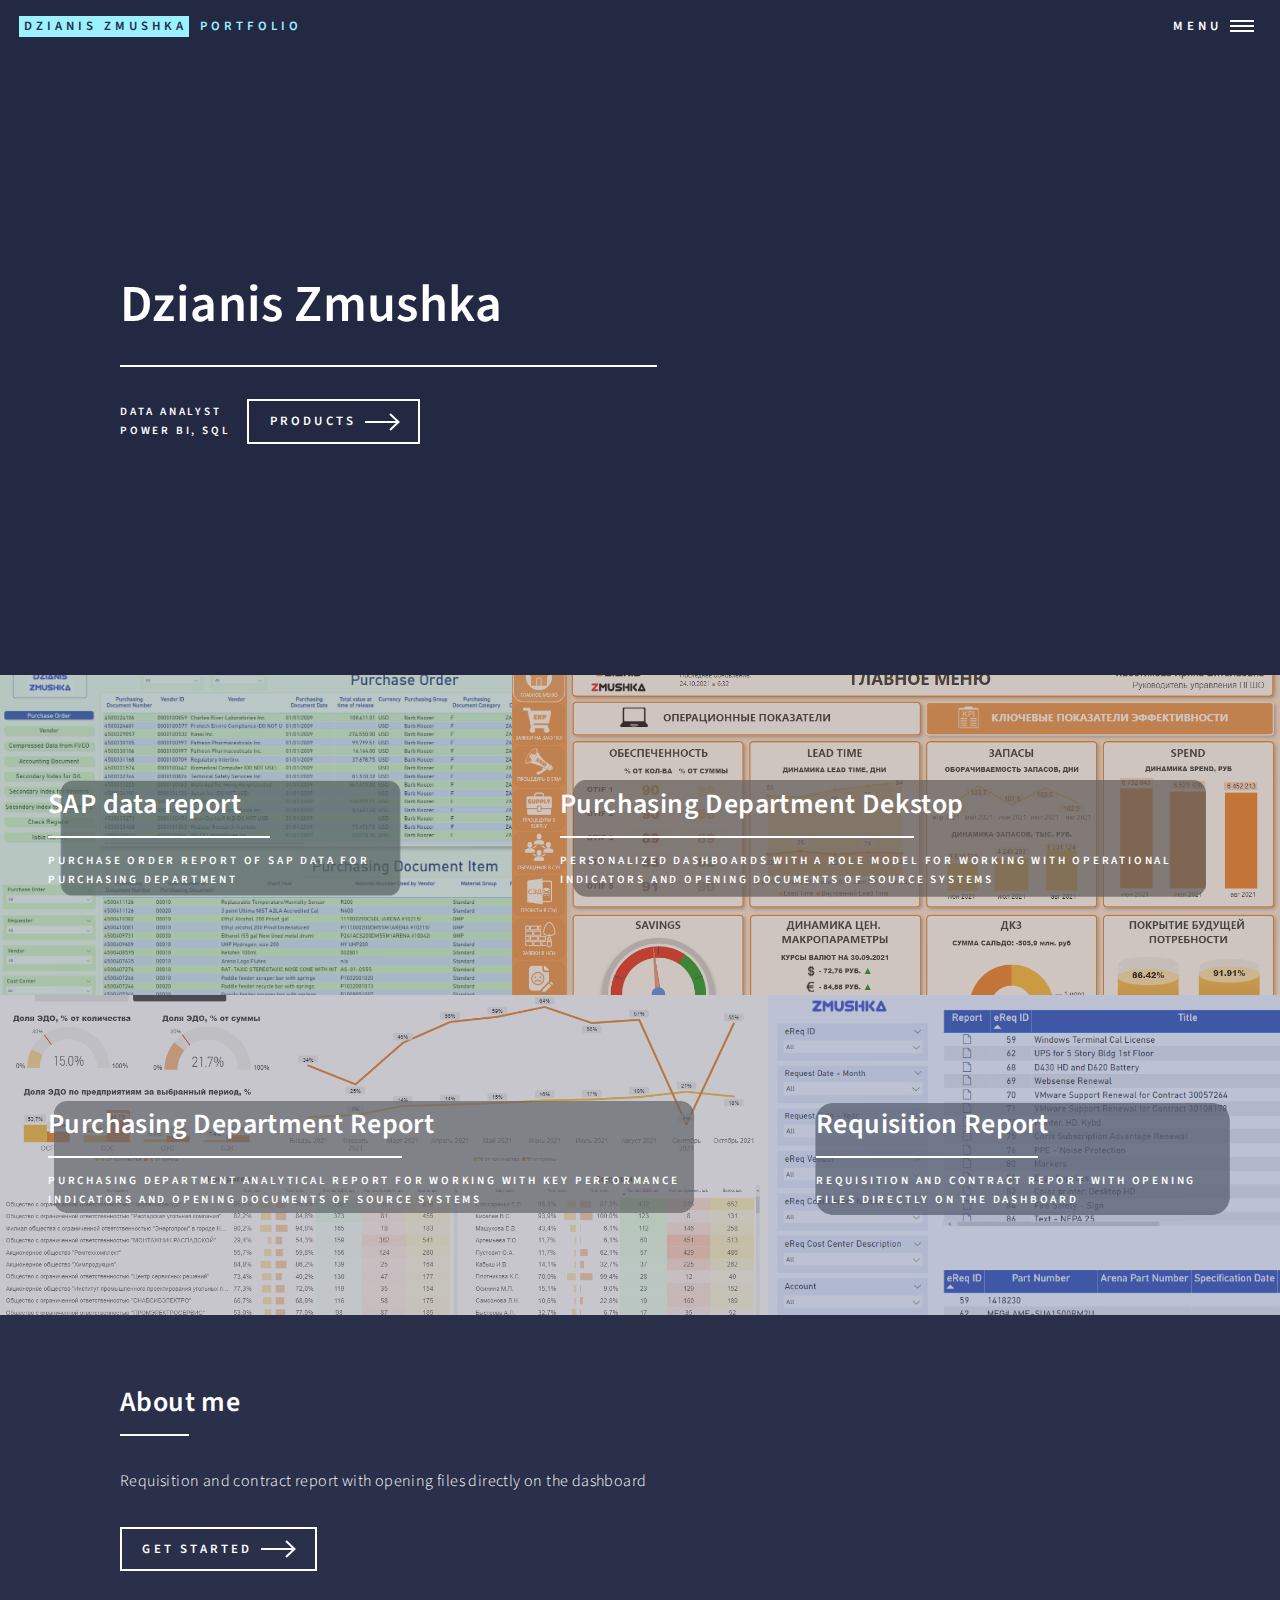
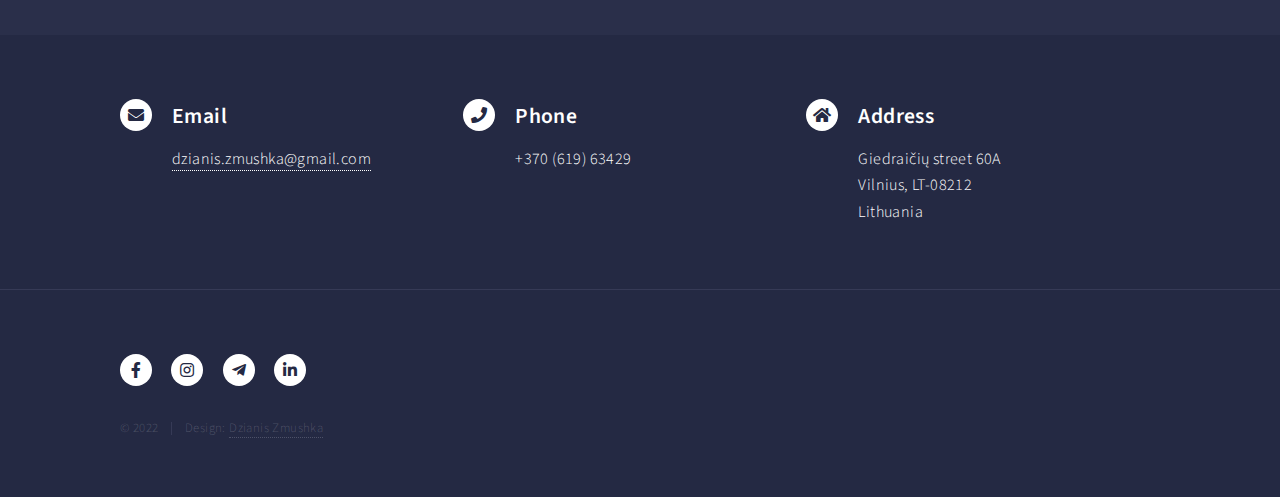
==== index.html @ 9f2a6429 "Merge 3e766c5ff0bd2ee2abf40c0ff7966a59165a8fc6 into 6ea6f738b7eed6a0e15b88836342aba1f84e7574" ====
<!DOCTYPE HTML>
<html>
	<head>
		<title>Dzianis Zmushka - Portfolio</title>
		<meta charset="utf-8" />
		<meta name="viewport" content="width=device-width, initial-scale=1, user-scalable=no" />
		<link rel="stylesheet" href="assets/css/main.css" />
		<noscript><link rel="stylesheet" href="assets/css/noscript.css" /></noscript>
		<link rel="icon" href="icon.png">
	</head>
	<body class="is-preload">

		<!-- Wrapper -->
			<div id="wrapper">

				<!-- Header -->
					<header id="header" class="alt">
						<a href="index.html" class="logo"><strong>Dzianis Zmushka</strong> <span>Portfolio</span></a>
						<nav>
							<a href="#menu">Menu</a>
						</nav>
					</header>

				<!-- Menu -->
					<nav id="menu">
						<ul class="links">
							<li><a href="index.html">Main page</a></li>
							<li><a href="education.html">Education</a></li>
							<li><a href="work_expierence.html">Work expierence</a></li>
							<li><a href="hobbies.html">Hobbies</a></li>
						</ul>
					</nav>

				<!-- Banner -->
					<section id="banner" class="major">
						<div class="inner">
							<header class="major">
								<h1>Dzianis Zmushka</h1>
							</header>
							<div class="content">
								<p>Data Analyst<br />
								Power BI, SQL</p>
								<ul class="actions">
									<li><a href="#one" class="button next scrolly">Products</a></li>
								</ul>
							</div>
						</div>
					</section>

				<!-- Main -->
					<div id="main">

						<!-- One -->
							<section id="one" class="tiles">
								<article>
									<span class="image">
										<img src="images/pic01.png" alt="" />
									</span>
									<header class="major">
										<h3><a href="sap_data_report.html" class="link">SAP data report</a></h3>
										<p>Purchase order report of SAP data for purchasing department</p>
									</header>
								</article>
								<article>
									<span class="image">
										<img src="images/pic02.png" alt="" />
									</span>
									<header class="major">
										<h3><a href="purchase_dep_dekstop.html" class="link">Purchasing Department Dekstop</a></h3>
										<p>Personalized dashboards with a role model for working with operational indicators and opening documents of source systems</p>
									</header>
								</article>
								<article>
									<span class="image">
										<img src="images/pic03.png" alt="" />
									</span>
									<header class="major">
										<h3><a href="purchase_dep_report.html" class="link">Purchasing Department Report</a></h3>
										<p>Purchasing department analytical report for working with key performance indicators and opening documents of source systems</p>
									</header>
								</article>
								<article>
									<span class="image">
										<img src="images/pic04.png" alt="" />
									</span>
									<header class="major">
										<h3><a href="requisition_report.html" class="link">Requisition Report</a></h3>
										<p>Requisition and contract report with opening files directly on the dashboard</p>
									</header>
								</article>
							</section>

						<!-- Two -->
							<section id="two">
								<div class="inner">
									<header class="major">
										<h2>About me</h2>
									</header>
									<p>Requisition and contract report with opening files directly on the dashboard</p>
									<ul class="actions">
										<li><a href="landing.html" class="button next">Get Started</a></li>
									</ul>
								</div>
							</section>

					</div>

				<!-- Contact -->
					<section id="contact">
						<div class="inner">

							<section>
								<div class="contact-method">
									<span class="icon solid alt fa-envelope"></span>
									<h3>Email</h3>
									<a href="mailto:dzianis.zmushka@gmail.com">dzianis.zmushka@gmail.com</a>
								</div>
							</section>
								
								<section>
									<div class="contact-method">
										<span class="icon solid alt fa-phone"></span>
										<h3>Phone</h3>
										<span>+370 (619) 63429</span>
									</div>
								</section>
								<section>
									<div class="contact-method">
										<span class="icon solid alt fa-home"></span>
										<h3>Address</h3>
										<span>Giedraičių street 60A<br />
										Vilnius, LT-08212<br />
										Lithuania</span>
									</div>
								</section>
						</div>
					</section>

				<!-- Footer -->
					<footer id="footer">
						<div class="inner">
							<ul class="icons">
								<li><a href="https://www.facebook.com/profile.php?id=100081033130166" target="_blank" class="icon brands alt fa-facebook-f"><span class="label">Facebook</span></a></li>
								<li><a href="https://www.instagram.com/dzianiszmushka/" target="_blank" class="icon brands alt fa-instagram"><span class="label">Instagram</span></a></li>
								<li><a href="https://t.me/dzianiszmushka" target="_blank" class="icon brands alt fa-telegram-plane"><span class="label">Telegram</span></a></li>
								<li><a href="https://www.linkedin.com/in/dzianis-zmushka-81173a18a/" target="_blank" class="icon brands alt fa-linkedin-in"><span class="label">LinkedIn</span></a></li>
							</ul>
							<ul class="copyright">
								<li>&copy; 2022</li><li>Design: <a href="https://www.linkedin.com/in/dzianis-zmushka-81173a18a/" target="_blank">Dzianis Zmushka</a></li>
							</ul>
						</div>
					</footer>

			</div>

		<!-- Scripts -->
			<script src="assets/js/jquery.min.js"></script>
			<script src="assets/js/jquery.scrolly.min.js"></script>
			<script src="assets/js/jquery.scrollex.min.js"></script>
			<script src="assets/js/browser.min.js"></script>
			<script src="assets/js/breakpoints.min.js"></script>
			<script src="assets/js/util.js"></script>
			<script src="assets/js/main.js"></script>

	</body>
</html>
---- assets/css/main.css ----
@import url(fontawesome-all.min.css);
@import url("https://fonts.googleapis.com/css?family=Source+Sans+Pro:300,300italic,600,600italic");


html, body, div, span, applet, object,
iframe, h1, h2, h3, h4, h5, h6, p, blockquote,
pre, a, abbr, acronym, address, big, cite,
code, del, dfn, em, img, ins, kbd, q, s, samp,
small, strike, strong, sub, sup, tt, var, b,
u, i, center, dl, dt, dd, ol, ul, li, fieldset,
form, label, legend, table, caption, tbody,
tfoot, thead, tr, th, td, article, aside,
canvas, details, embed, figure, figcaption,
footer, header, hgroup, menu, nav, output, ruby,
section, summary, time, mark, audio, video {
	margin: 0;
	padding: 0;
	border: 0;
	font-size: 100%;
	font: inherit;
	vertical-align: baseline;}

article, aside, details, figcaption, figure,
footer, header, hgroup, menu, nav, section {
	display: block;}

body {
	line-height: 1;
}

ol, ul {
	list-style: none;
}

blockquote, q {
	quotes: none;
}

	blockquote:before, blockquote:after, q:before, q:after {
		content: '';
		content: none;
	}

table {
	border-collapse: collapse;
	border-spacing: 0;
}

body {
	-webkit-text-size-adjust: none;
}

mark {
	background-color: transparent;
	color: inherit;
}

input::-moz-focus-inner {
	border: 0;
	padding: 0;
}

input, select, textarea {
	-moz-appearance: none;
	-webkit-appearance: none;
	-ms-appearance: none;
	appearance: none;
}

/* Basic */

	@-ms-viewport {
		width: device-width;
	}

	body {
		-ms-overflow-style: scrollbar;
	}

	@media screen and (max-width: 480px) {

		html, body {
			min-width: 320px;
		}

	}

	html {
		box-sizing: border-box;
	}

	*, *:before, *:after {
		box-sizing: inherit;
	}

	body {
		background: #242943;
	}

		body.is-preload *, body.is-preload *:before, body.is-preload *:after {
			-moz-animation: none !important;
			-webkit-animation: none !important;
			-ms-animation: none !important;
			animation: none !important;
			-moz-transition: none !important;
			-webkit-transition: none !important;
			-ms-transition: none !important;
			transition: none !important;
		}

/* Type */

	body, input, select, textarea {
		color: #ffffff;
		font-family: "Source Sans Pro", Helvetica, sans-serif;
		font-size: 17pt;
		font-weight: 300;
		letter-spacing: 0.025em;
		line-height: 1.65;
	}

		@media screen and (max-width: 1680px) {

			body, input, select, textarea {
				font-size: 14pt;
			}

		}

		@media screen and (max-width: 1280px) {

			body, input, select, textarea {
				font-size: 12pt;
			}

		}

		@media screen and (max-width: 360px) {

			body, input, select, textarea {
				font-size: 11pt;
			}

		}

	a {
		-moz-transition: color 0.2s ease-in-out, border-bottom-color 0.2s ease-in-out;
		-webkit-transition: color 0.2s ease-in-out, border-bottom-color 0.2s ease-in-out;
		-ms-transition: color 0.2s ease-in-out, border-bottom-color 0.2s ease-in-out;
		transition: color 0.2s ease-in-out, border-bottom-color 0.2s ease-in-out;
		border-bottom: dotted 1px;
		color: inherit;
		text-decoration: none;
	}

		a:hover {
			border-bottom-color: transparent;
			color: #9bf1ff !important;
		}

		a:active {
			color: #53e3fb !important;
		}

	strong, b {
		color: #ffffff;
		font-weight: 600;
	}

	em, i {
		font-style: italic;
	}

	p {
		margin: 0 0 2em 0;
	}

	h1, h2, h3, h4, h5, h6 {
		color: #ffffff;
		font-weight: 600;
		line-height: 1.65;
		margin: 0 0 1em 0;
	}

		h1 a, h2 a, h3 a, h4 a, h5 a, h6 a {
			color: inherit;
			border-bottom: 0;
		}

	h1 {
		font-size: 2.5em;
	}

	h2 {
		font-size: 1.75em;
	}

	h3 {
		font-size: 1.35em;
	}

	h4 {
		font-size: 1.1em;
	}

	h5 {
		font-size: 0.9em;
	}

	h6 {
		font-size: 0.7em;
	}

	@media screen and (max-width: 736px) {

		h1 {
			font-size: 2em;
		}

		h2 {
			font-size: 1.5em;
		}

		h3 {
			font-size: 1.25em;
		}

	}

	sub {
		font-size: 0.8em;
		position: relative;
		top: 0.5em;
	}

	sup {
		font-size: 0.8em;
		position: relative;
		top: -0.5em;
	}

	blockquote {
		border-left: solid 4px rgba(212, 212, 255, 0.1);
		font-style: italic;
		margin: 0 0 2em 0;
		padding: 0.5em 0 0.5em 2em;
	}

	code {
		background: rgba(212, 212, 255, 0.035);
		font-family: "Courier New", monospace;
		font-size: 0.9em;
		margin: 0 0.25em;
		padding: 0.25em 0.65em;
	}

	pre {
		-webkit-overflow-scrolling: touch;
		font-family: "Courier New", monospace;
		font-size: 0.9em;
		margin: 0 0 2em 0;
	}

		pre code {
			display: block;
			line-height: 1.75;
			padding: 1em 1.5em;
			overflow-x: auto;
		}

	hr {
		border: 0;
		border-bottom: solid 1px rgba(212, 212, 255, 0.1);
		margin: 2em 0;
	}

		hr.major {
			margin: 3em 0;
		}

	.align-left {
		text-align: left;
	}

	.align-center {
		text-align: center;
	}

	.align-right {
		text-align: right;
	}

/* Row */

	.row {
		display: flex;
		flex-wrap: wrap;
		box-sizing: border-box;
		align-items: stretch;
	}

		.row > * {
			box-sizing: border-box;
		}

		.row.gtr-uniform > * > :last-child {
			margin-bottom: 0;
		}

		.row.aln-left {
			justify-content: flex-start;
		}

		.row.aln-center {
			justify-content: center;
		}

		.row.aln-right {
			justify-content: flex-end;
		}

		.row.aln-top {
			align-items: flex-start;
		}

		.row.aln-middle {
			align-items: center;
		}

		.row.aln-bottom {
			align-items: flex-end;
		}

		.row > .imp {
			order: -1;
		}

		.row > .col-1 {
			width: 8.33333%;
		}

		.row > .off-1 {
			margin-left: 8.33333%;
		}

		.row > .col-2 {
			width: 16.66667%;
		}

		.row > .off-2 {
			margin-left: 16.66667%;
		}

		.row > .col-3 {
			width: 25%;
		}

		.row > .off-3 {
			margin-left: 25%;
		}

		.row > .col-4 {
			width: 33.33333%;
		}

		.row > .off-4 {
			margin-left: 33.33333%;
		}

		.row > .col-5 {
			width: 41.66667%;
		}

		.row > .off-5 {
			margin-left: 41.66667%;
		}

		.row > .col-6 {
			width: 50%;
		}

		.row > .off-6 {
			margin-left: 50%;
		}

		.row > .col-7 {
			width: 58.33333%;
		}

		.row > .off-7 {
			margin-left: 58.33333%;
		}

		.row > .col-8 {
			width: 66.66667%;
		}

		.row > .off-8 {
			margin-left: 66.66667%;
		}

		.row > .col-9 {
			width: 75%;
		}

		.row > .off-9 {
			margin-left: 75%;
		}

		.row > .col-10 {
			width: 83.33333%;
		}

		.row > .off-10 {
			margin-left: 83.33333%;
		}

		.row > .col-11 {
			width: 91.66667%;
		}

		.row > .off-11 {
			margin-left: 91.66667%;
		}

		.row > .col-12 {
			width: 100%;
		}

		.row > .off-12 {
			margin-left: 100%;
		}

		.row.gtr-0 {
			margin-top: 0;
			margin-left: 0em;
		}

			.row.gtr-0 > * {
				padding: 0 0 0 0em;
			}

			.row.gtr-0.gtr-uniform {
				margin-top: 0em;
			}

				.row.gtr-0.gtr-uniform > * {
					padding-top: 0em;
				}

		.row.gtr-25 {
			margin-top: 0;
			margin-left: -0.5em;
		}

			.row.gtr-25 > * {
				padding: 0 0 0 0.5em;
			}

			.row.gtr-25.gtr-uniform {
				margin-top: -0.5em;
			}

				.row.gtr-25.gtr-uniform > * {
					padding-top: 0.5em;
				}

		.row.gtr-50 {
			margin-top: 0;
			margin-left: -1em;
		}

			.row.gtr-50 > * {
				padding: 0 0 0 1em;
			}

			.row.gtr-50.gtr-uniform {
				margin-top: -1em;
			}

				.row.gtr-50.gtr-uniform > * {
					padding-top: 1em;
				}

		.row {
			margin-top: 0;
			margin-left: -2em;
		}

			.row > * {
				padding: 0 0 0 2em;
			}

			.row.gtr-uniform {
				margin-top: -2em;
			}

				.row.gtr-uniform > * {
					padding-top: 2em;
				}

		.row.gtr-150 {
			margin-top: 0;
			margin-left: -3em;
		}

			.row.gtr-150 > * {
				padding: 0 0 0 3em;
			}

			.row.gtr-150.gtr-uniform {
				margin-top: -3em;
			}

				.row.gtr-150.gtr-uniform > * {
					padding-top: 3em;
				}

		.row.gtr-200 {
			margin-top: 0;
			margin-left: -4em;
		}

			.row.gtr-200 > * {
				padding: 0 0 0 4em;
			}

			.row.gtr-200.gtr-uniform {
				margin-top: -4em;
			}

				.row.gtr-200.gtr-uniform > * {
					padding-top: 4em;
				}

		@media screen and (max-width: 1680px) {

			.row {
				display: flex;
				flex-wrap: wrap;
				box-sizing: border-box;
				align-items: stretch;
			}

				.row > * {
					box-sizing: border-box;
				}

				.row.gtr-uniform > * > :last-child {
					margin-bottom: 0;
				}

				.row.aln-left {
					justify-content: flex-start;
				}

				.row.aln-center {
					justify-content: center;
				}

				.row.aln-right {
					justify-content: flex-end;
				}

				.row.aln-top {
					align-items: flex-start;
				}

				.row.aln-middle {
					align-items: center;
				}

				.row.aln-bottom {
					align-items: flex-end;
				}

				.row > .imp-xlarge {
					order: -1;
				}

				.row > .col-1-xlarge {
					width: 8.33333%;
				}

				.row > .off-1-xlarge {
					margin-left: 8.33333%;
				}

				.row > .col-2-xlarge {
					width: 16.66667%;
				}

				.row > .off-2-xlarge {
					margin-left: 16.66667%;
				}

				.row > .col-3-xlarge {
					width: 25%;
				}

				.row > .off-3-xlarge {
					margin-left: 25%;
				}

				.row > .col-4-xlarge {
					width: 33.33333%;
				}

				.row > .off-4-xlarge {
					margin-left: 33.33333%;
				}

				.row > .col-5-xlarge {
					width: 41.66667%;
				}

				.row > .off-5-xlarge {
					margin-left: 41.66667%;
				}

				.row > .col-6-xlarge {
					width: 50%;
				}

				.row > .off-6-xlarge {
					margin-left: 50%;
				}

				.row > .col-7-xlarge {
					width: 58.33333%;
				}

				.row > .off-7-xlarge {
					margin-left: 58.33333%;
				}

				.row > .col-8-xlarge {
					width: 66.66667%;
				}

				.row > .off-8-xlarge {
					margin-left: 66.66667%;
				}

				.row > .col-9-xlarge {
					width: 75%;
				}

				.row > .off-9-xlarge {
					margin-left: 75%;
				}

				.row > .col-10-xlarge {
					width: 83.33333%;
				}

				.row > .off-10-xlarge {
					margin-left: 83.33333%;
				}

				.row > .col-11-xlarge {
					width: 91.66667%;
				}

				.row > .off-11-xlarge {
					margin-left: 91.66667%;
				}

				.row > .col-12-xlarge {
					width: 100%;
				}

				.row > .off-12-xlarge {
					margin-left: 100%;
				}

				.row.gtr-0 {
					margin-top: 0;
					margin-left: 0em;
				}

					.row.gtr-0 > * {
						padding: 0 0 0 0em;
					}

					.row.gtr-0.gtr-uniform {
						margin-top: 0em;
					}

						.row.gtr-0.gtr-uniform > * {
							padding-top: 0em;
						}

				.row.gtr-25 {
					margin-top: 0;
					margin-left: -0.5em;
				}

					.row.gtr-25 > * {
						padding: 0 0 0 0.5em;
					}

					.row.gtr-25.gtr-uniform {
						margin-top: -0.5em;
					}

						.row.gtr-25.gtr-uniform > * {
							padding-top: 0.5em;
						}

				.row.gtr-50 {
					margin-top: 0;
					margin-left: -1em;
				}

					.row.gtr-50 > * {
						padding: 0 0 0 1em;
					}

					.row.gtr-50.gtr-uniform {
						margin-top: -1em;
					}

						.row.gtr-50.gtr-uniform > * {
							padding-top: 1em;
						}

				.row {
					margin-top: 0;
					margin-left: -2em;
				}

					.row > * {
						padding: 0 0 0 2em;
					}

					.row.gtr-uniform {
						margin-top: -2em;
					}

						.row.gtr-uniform > * {
							padding-top: 2em;
						}

				.row.gtr-150 {
					margin-top: 0;
					margin-left: -3em;
				}

					.row.gtr-150 > * {
						padding: 0 0 0 3em;
					}

					.row.gtr-150.gtr-uniform {
						margin-top: -3em;
					}

						.row.gtr-150.gtr-uniform > * {
							padding-top: 3em;
						}

				.row.gtr-200 {
					margin-top: 0;
					margin-left: -4em;
				}

					.row.gtr-200 > * {
						padding: 0 0 0 4em;
					}

					.row.gtr-200.gtr-uniform {
						margin-top: -4em;
					}

						.row.gtr-200.gtr-uniform > * {
							padding-top: 4em;
						}

		}

		@media screen and (max-width: 1280px) {

			.row {
				display: flex;
				flex-wrap: wrap;
				box-sizing: border-box;
				align-items: stretch;
			}

				.row > * {
					box-sizing: border-box;
				}

				.row.gtr-uniform > * > :last-child {
					margin-bottom: 0;
				}

				.row.aln-left {
					justify-content: flex-start;
				}

				.row.aln-center {
					justify-content: center;
				}

				.row.aln-right {
					justify-content: flex-end;
				}

				.row.aln-top {
					align-items: flex-start;
				}

				.row.aln-middle {
					align-items: center;
				}

				.row.aln-bottom {
					align-items: flex-end;
				}

				.row > .imp-large {
					order: -1;
				}

				.row > .col-1-large {
					width: 8.33333%;
				}

				.row > .off-1-large {
					margin-left: 8.33333%;
				}

				.row > .col-2-large {
					width: 16.66667%;
				}

				.row > .off-2-large {
					margin-left: 16.66667%;
				}

				.row > .col-3-large {
					width: 25%;
				}

				.row > .off-3-large {
					margin-left: 25%;
				}

				.row > .col-4-large {
					width: 33.33333%;
				}

				.row > .off-4-large {
					margin-left: 33.33333%;
				}

				.row > .col-5-large {
					width: 41.66667%;
				}

				.row > .off-5-large {
					margin-left: 41.66667%;
				}

				.row > .col-6-large {
					width: 50%;
				}

				.row > .off-6-large {
					margin-left: 50%;
				}

				.row > .col-7-large {
					width: 58.33333%;
				}

				.row > .off-7-large {
					margin-left: 58.33333%;
				}

				.row > .col-8-large {
					width: 66.66667%;
				}

				.row > .off-8-large {
					margin-left: 66.66667%;
				}

				.row > .col-9-large {
					width: 75%;
				}

				.row > .off-9-large {
					margin-left: 75%;
				}

				.row > .col-10-large {
					width: 83.33333%;
				}

				.row > .off-10-large {
					margin-left: 83.33333%;
				}

				.row > .col-11-large {
					width: 91.66667%;
				}

				.row > .off-11-large {
					margin-left: 91.66667%;
				}

				.row > .col-12-large {
					width: 100%;
				}

				.row > .off-12-large {
					margin-left: 100%;
				}

				.row.gtr-0 {
					margin-top: 0;
					margin-left: 0em;
				}

					.row.gtr-0 > * {
						padding: 0 0 0 0em;
					}

					.row.gtr-0.gtr-uniform {
						margin-top: 0em;
					}

						.row.gtr-0.gtr-uniform > * {
							padding-top: 0em;
						}

				.row.gtr-25 {
					margin-top: 0;
					margin-left: -0.375em;
				}

					.row.gtr-25 > * {
						padding: 0 0 0 0.375em;
					}

					.row.gtr-25.gtr-uniform {
						margin-top: -0.375em;
					}

						.row.gtr-25.gtr-uniform > * {
							padding-top: 0.375em;
						}

				.row.gtr-50 {
					margin-top: 0;
					margin-left: -0.75em;
				}

					.row.gtr-50 > * {
						padding: 0 0 0 0.75em;
					}

					.row.gtr-50.gtr-uniform {
						margin-top: -0.75em;
					}

						.row.gtr-50.gtr-uniform > * {
							padding-top: 0.75em;
						}

				.row {
					margin-top: 0;
					margin-left: -1.5em;
				}

					.row > * {
						padding: 0 0 0 1.5em;
					}

					.row.gtr-uniform {
						margin-top: -1.5em;
					}

						.row.gtr-uniform > * {
							padding-top: 1.5em;
						}

				.row.gtr-150 {
					margin-top: 0;
					margin-left: -2.25em;
				}

					.row.gtr-150 > * {
						padding: 0 0 0 2.25em;
					}

					.row.gtr-150.gtr-uniform {
						margin-top: -2.25em;
					}

						.row.gtr-150.gtr-uniform > * {
							padding-top: 2.25em;
						}

				.row.gtr-200 {
					margin-top: 0;
					margin-left: -3em;
				}

					.row.gtr-200 > * {
						padding: 0 0 0 3em;
					}

					.row.gtr-200.gtr-uniform {
						margin-top: -3em;
					}

						.row.gtr-200.gtr-uniform > * {
							padding-top: 3em;
						}

		}

		@media screen and (max-width: 980px) {

			.row {
				display: flex;
				flex-wrap: wrap;
				box-sizing: border-box;
				align-items: stretch;
			}

				.row > * {
					box-sizing: border-box;
				}

				.row.gtr-uniform > * > :last-child {
					margin-bottom: 0;
				}

				.row.aln-left {
					justify-content: flex-start;
				}

				.row.aln-center {
					justify-content: center;
				}

				.row.aln-right {
					justify-content: flex-end;
				}

				.row.aln-top {
					align-items: flex-start;
				}

				.row.aln-middle {
					align-items: center;
				}

				.row.aln-bottom {
					align-items: flex-end;
				}

				.row > .imp-medium {
					order: -1;
				}

				.row > .col-1-medium {
					width: 8.33333%;
				}

				.row > .off-1-medium {
					margin-left: 8.33333%;
				}

				.row > .col-2-medium {
					width: 16.66667%;
				}

				.row > .off-2-medium {
					margin-left: 16.66667%;
				}

				.row > .col-3-medium {
					width: 25%;
				}

				.row > .off-3-medium {
					margin-left: 25%;
				}

				.row > .col-4-medium {
					width: 33.33333%;
				}

				.row > .off-4-medium {
					margin-left: 33.33333%;
				}

				.row > .col-5-medium {
					width: 41.66667%;
				}

				.row > .off-5-medium {
					margin-left: 41.66667%;
				}

				.row > .col-6-medium {
					width: 50%;
				}

				.row > .off-6-medium {
					margin-left: 50%;
				}

				.row > .col-7-medium {
					width: 58.33333%;
				}

				.row > .off-7-medium {
					margin-left: 58.33333%;
				}

				.row > .col-8-medium {
					width: 66.66667%;
				}

				.row > .off-8-medium {
					margin-left: 66.66667%;
				}

				.row > .col-9-medium {
					width: 75%;
				}

				.row > .off-9-medium {
					margin-left: 75%;
				}

				.row > .col-10-medium {
					width: 83.33333%;
				}

				.row > .off-10-medium {
					margin-left: 83.33333%;
				}

				.row > .col-11-medium {
					width: 91.66667%;
				}

				.row > .off-11-medium {
					margin-left: 91.66667%;
				}

				.row > .col-12-medium {
					width: 100%;
				}

				.row > .off-12-medium {
					margin-left: 100%;
				}

				.row.gtr-0 {
					margin-top: 0;
					margin-left: 0em;
				}

					.row.gtr-0 > * {
						padding: 0 0 0 0em;
					}

					.row.gtr-0.gtr-uniform {
						margin-top: 0em;
					}

						.row.gtr-0.gtr-uniform > * {
							padding-top: 0em;
						}

				.row.gtr-25 {
					margin-top: 0;
					margin-left: -0.375em;
				}

					.row.gtr-25 > * {
						padding: 0 0 0 0.375em;
					}

					.row.gtr-25.gtr-uniform {
						margin-top: -0.375em;
					}

						.row.gtr-25.gtr-uniform > * {
							padding-top: 0.375em;
						}

				.row.gtr-50 {
					margin-top: 0;
					margin-left: -0.75em;
				}

					.row.gtr-50 > * {
						padding: 0 0 0 0.75em;
					}

					.row.gtr-50.gtr-uniform {
						margin-top: -0.75em;
					}

						.row.gtr-50.gtr-uniform > * {
							padding-top: 0.75em;
						}

				.row {
					margin-top: 0;
					margin-left: -1.5em;
				}

					.row > * {
						padding: 0 0 0 1.5em;
					}

					.row.gtr-uniform {
						margin-top: -1.5em;
					}

						.row.gtr-uniform > * {
							padding-top: 1.5em;
						}

				.row.gtr-150 {
					margin-top: 0;
					margin-left: -2.25em;
				}

					.row.gtr-150 > * {
						padding: 0 0 0 2.25em;
					}

					.row.gtr-150.gtr-uniform {
						margin-top: -2.25em;
					}

						.row.gtr-150.gtr-uniform > * {
							padding-top: 2.25em;
						}

				.row.gtr-200 {
					margin-top: 0;
					margin-left: -3em;
				}

					.row.gtr-200 > * {
						padding: 0 0 0 3em;
					}

					.row.gtr-200.gtr-uniform {
						margin-top: -3em;
					}

						.row.gtr-200.gtr-uniform > * {
							padding-top: 3em;
						}

		}

		@media screen and (max-width: 736px) {

			.row {
				display: flex;
				flex-wrap: wrap;
				box-sizing: border-box;
				align-items: stretch;
			}

				.row > * {
					box-sizing: border-box;
				}

				.row.gtr-uniform > * > :last-child {
					margin-bottom: 0;
				}

				.row.aln-left {
					justify-content: flex-start;
				}

				.row.aln-center {
					justify-content: center;
				}

				.row.aln-right {
					justify-content: flex-end;
				}

				.row.aln-top {
					align-items: flex-start;
				}

				.row.aln-middle {
					align-items: center;
				}

				.row.aln-bottom {
					align-items: flex-end;
				}

				.row > .imp-small {
					order: -1;
				}

				.row > .col-1-small {
					width: 8.33333%;
				}

				.row > .off-1-small {
					margin-left: 8.33333%;
				}

				.row > .col-2-small {
					width: 16.66667%;
				}

				.row > .off-2-small {
					margin-left: 16.66667%;
				}

				.row > .col-3-small {
					width: 25%;
				}

				.row > .off-3-small {
					margin-left: 25%;
				}

				.row > .col-4-small {
					width: 33.33333%;
				}

				.row > .off-4-small {
					margin-left: 33.33333%;
				}

				.row > .col-5-small {
					width: 41.66667%;
				}

				.row > .off-5-small {
					margin-left: 41.66667%;
				}

				.row > .col-6-small {
					width: 50%;
				}

				.row > .off-6-small {
					margin-left: 50%;
				}

				.row > .col-7-small {
					width: 58.33333%;
				}

				.row > .off-7-small {
					margin-left: 58.33333%;
				}

				.row > .col-8-small {
					width: 66.66667%;
				}

				.row > .off-8-small {
					margin-left: 66.66667%;
				}

				.row > .col-9-small {
					width: 75%;
				}

				.row > .off-9-small {
					margin-left: 75%;
				}

				.row > .col-10-small {
					width: 83.33333%;
				}

				.row > .off-10-small {
					margin-left: 83.33333%;
				}

				.row > .col-11-small {
					width: 91.66667%;
				}

				.row > .off-11-small {
					margin-left: 91.66667%;
				}

				.row > .col-12-small {
					width: 100%;
				}

				.row > .off-12-small {
					margin-left: 100%;
				}

				.row.gtr-0 {
					margin-top: 0;
					margin-left: 0em;
				}

					.row.gtr-0 > * {
						padding: 0 0 0 0em;
					}

					.row.gtr-0.gtr-uniform {
						margin-top: 0em;
					}

						.row.gtr-0.gtr-uniform > * {
							padding-top: 0em;
						}

				.row.gtr-25 {
					margin-top: 0;
					margin-left: -0.3125em;
				}

					.row.gtr-25 > * {
						padding: 0 0 0 0.3125em;
					}

					.row.gtr-25.gtr-uniform {
						margin-top: -0.3125em;
					}

						.row.gtr-25.gtr-uniform > * {
							padding-top: 0.3125em;
						}

				.row.gtr-50 {
					margin-top: 0;
					margin-left: -0.625em;
				}

					.row.gtr-50 > * {
						padding: 0 0 0 0.625em;
					}

					.row.gtr-50.gtr-uniform {
						margin-top: -0.625em;
					}

						.row.gtr-50.gtr-uniform > * {
							padding-top: 0.625em;
						}

				.row {
					margin-top: 0;
					margin-left: -1.25em;
				}

					.row > * {
						padding: 0 0 0 1.25em;
					}

					.row.gtr-uniform {
						margin-top: -1.25em;
					}

						.row.gtr-uniform > * {
							padding-top: 1.25em;
						}

				.row.gtr-150 {
					margin-top: 0;
					margin-left: -1.875em;
				}

					.row.gtr-150 > * {
						padding: 0 0 0 1.875em;
					}

					.row.gtr-150.gtr-uniform {
						margin-top: -1.875em;
					}

						.row.gtr-150.gtr-uniform > * {
							padding-top: 1.875em;
						}

				.row.gtr-200 {
					margin-top: 0;
					margin-left: -2.5em;
				}

					.row.gtr-200 > * {
						padding: 0 0 0 2.5em;
					}

					.row.gtr-200.gtr-uniform {
						margin-top: -2.5em;
					}

						.row.gtr-200.gtr-uniform > * {
							padding-top: 2.5em;
						}

		}

		@media screen and (max-width: 480px) {

			.row {
				display: flex;
				flex-wrap: wrap;
				box-sizing: border-box;
				align-items: stretch;
			}

				.row > * {
					box-sizing: border-box;
				}

				.row.gtr-uniform > * > :last-child {
					margin-bottom: 0;
				}

				.row.aln-left {
					justify-content: flex-start;
				}

				.row.aln-center {
					justify-content: center;
				}

				.row.aln-right {
					justify-content: flex-end;
				}

				.row.aln-top {
					align-items: flex-start;
				}

				.row.aln-middle {
					align-items: center;
				}

				.row.aln-bottom {
					align-items: flex-end;
				}

				.row > .imp-xsmall {
					order: -1;
				}

				.row > .col-1-xsmall {
					width: 8.33333%;
				}

				.row > .off-1-xsmall {
					margin-left: 8.33333%;
				}

				.row > .col-2-xsmall {
					width: 16.66667%;
				}

				.row > .off-2-xsmall {
					margin-left: 16.66667%;
				}

				.row > .col-3-xsmall {
					width: 25%;
				}

				.row > .off-3-xsmall {
					margin-left: 25%;
				}

				.row > .col-4-xsmall {
					width: 33.33333%;
				}

				.row > .off-4-xsmall {
					margin-left: 33.33333%;
				}

				.row > .col-5-xsmall {
					width: 41.66667%;
				}

				.row > .off-5-xsmall {
					margin-left: 41.66667%;
				}

				.row > .col-6-xsmall {
					width: 50%;
				}

				.row > .off-6-xsmall {
					margin-left: 50%;
				}

				.row > .col-7-xsmall {
					width: 58.33333%;
				}

				.row > .off-7-xsmall {
					margin-left: 58.33333%;
				}

				.row > .col-8-xsmall {
					width: 66.66667%;
				}

				.row > .off-8-xsmall {
					margin-left: 66.66667%;
				}

				.row > .col-9-xsmall {
					width: 75%;
				}

				.row > .off-9-xsmall {
					margin-left: 75%;
				}

				.row > .col-10-xsmall {
					width: 83.33333%;
				}

				.row > .off-10-xsmall {
					margin-left: 83.33333%;
				}

				.row > .col-11-xsmall {
					width: 91.66667%;
				}

				.row > .off-11-xsmall {
					margin-left: 91.66667%;
				}

				.row > .col-12-xsmall {
					width: 100%;
				}

				.row > .off-12-xsmall {
					margin-left: 100%;
				}

				.row.gtr-0 {
					margin-top: 0;
					margin-left: 0em;
				}

					.row.gtr-0 > * {
						padding: 0 0 0 0em;
					}

					.row.gtr-0.gtr-uniform {
						margin-top: 0em;
					}

						.row.gtr-0.gtr-uniform > * {
							padding-top: 0em;
						}

				.row.gtr-25 {
					margin-top: 0;
					margin-left: -0.3125em;
				}

					.row.gtr-25 > * {
						padding: 0 0 0 0.3125em;
					}

					.row.gtr-25.gtr-uniform {
						margin-top: -0.3125em;
					}

						.row.gtr-25.gtr-uniform > * {
							padding-top: 0.3125em;
						}

				.row.gtr-50 {
					margin-top: 0;
					margin-left: -0.625em;
				}

					.row.gtr-50 > * {
						padding: 0 0 0 0.625em;
					}

					.row.gtr-50.gtr-uniform {
						margin-top: -0.625em;
					}

						.row.gtr-50.gtr-uniform > * {
							padding-top: 0.625em;
						}

				.row {
					margin-top: 0;
					margin-left: -1.25em;
				}

					.row > * {
						padding: 0 0 0 1.25em;
					}

					.row.gtr-uniform {
						margin-top: -1.25em;
					}

						.row.gtr-uniform > * {
							padding-top: 1.25em;
						}

				.row.gtr-150 {
					margin-top: 0;
					margin-left: -1.875em;
				}

					.row.gtr-150 > * {
						padding: 0 0 0 1.875em;
					}

					.row.gtr-150.gtr-uniform {
						margin-top: -1.875em;
					}

						.row.gtr-150.gtr-uniform > * {
							padding-top: 1.875em;
						}

				.row.gtr-200 {
					margin-top: 0;
					margin-left: -2.5em;
				}

					.row.gtr-200 > * {
						padding: 0 0 0 2.5em;
					}

					.row.gtr-200.gtr-uniform {
						margin-top: -2.5em;
					}

						.row.gtr-200.gtr-uniform > * {
							padding-top: 2.5em;
						}

		}

/* Section/Article */

	section.special, article.special {
		text-align: center;
	}

	header.major {
		width: -moz-max-content;
		width: -webkit-max-content;
		width: -ms-max-content;
		width: max-content;
		margin-bottom: 2em;
	}

		header.major > :first-child {
			margin-bottom: 0;
			width: calc(100% + 0.5em);
		}

			header.major > :first-child:after {
				content: '';
				background-color: #ffffff;
				display: block;
				height: 2px;
				margin: 0.325em 0 0.5em 0;
				width: 51.6%;
			}

		header.major > p {
			font-size: 0.7em;
			font-weight: 600;
			letter-spacing: 0.25em;
			margin-bottom: 0;
			text-transform: uppercase;
		}

		body.is-ie header.major > :first-child:after {
			max-width: 9em;
		}

		body.is-ie header.major > h1:after {
			max-width: 100% !important;
		}

	@media screen and (max-width: 736px) {

		header.major > p br {
			display: none;
		}

	}

/* Form */

	form {
		margin: 0 0 2em 0;
	}

		form > :last-child {
			margin-bottom: 0;
		}

		form > .fields {
			display: -moz-flex;
			display: -webkit-flex;
			display: -ms-flex;
			display: flex;
			-moz-flex-wrap: wrap;
			-webkit-flex-wrap: wrap;
			-ms-flex-wrap: wrap;
			flex-wrap: wrap;
			width: calc(100% + 3em);
			margin: -1.5em 0 2em -1.5em;
		}

			form > .fields > .field {
				-moz-flex-grow: 0;
				-webkit-flex-grow: 0;
				-ms-flex-grow: 0;
				flex-grow: 0;
				-moz-flex-shrink: 0;
				-webkit-flex-shrink: 0;
				-ms-flex-shrink: 0;
				flex-shrink: 0;
				padding: 1.5em 0 0 1.5em;
				width: calc(100% - 1.5em);
			}

				form > .fields > .field.half {
					width: calc(50% - 0.75em);
				}

				form > .fields > .field.third {
					width: calc(100%/3 - 0.5em);
				}

				form > .fields > .field.quarter {
					width: calc(25% - 0.375em);
				}

		@media screen and (max-width: 480px) {

			form > .fields {
				width: calc(100% + 3em);
				margin: -1.5em 0 2em -1.5em;
			}

				form > .fields > .field {
					padding: 1.5em 0 0 1.5em;
					width: calc(100% - 1.5em);
				}

					form > .fields > .field.half {
						width: calc(100% - 1.5em);
					}

					form > .fields > .field.third {
						width: calc(100% - 1.5em);
					}

					form > .fields > .field.quarter {
						width: calc(100% - 1.5em);
					}

		}

	label {
		color: #ffffff;
		display: block;
		font-size: 0.8em;
		font-weight: 600;
		letter-spacing: 0.25em;
		margin: 0 0 1em 0;
		text-transform: uppercase;
	}

	input[type="text"],
	input[type="password"],
	input[type="email"],
	input[type="tel"],
	input[type="search"],
	input[type="url"],
	select,
	textarea {
		-moz-appearance: none;
		-webkit-appearance: none;
		-ms-appearance: none;
		appearance: none;
		background: rgba(212, 212, 255, 0.035);
		border: none;
		border-radius: 0;
		color: inherit;
		display: block;
		outline: 0;
		padding: 0 1em;
		text-decoration: none;
		width: 100%;
	}

		input[type="text"]:invalid,
		input[type="password"]:invalid,
		input[type="email"]:invalid,
		input[type="tel"]:invalid,
		input[type="search"]:invalid,
		input[type="url"]:invalid,
		select:invalid,
		textarea:invalid {
			box-shadow: none;
		}

		input[type="text"]:focus,
		input[type="password"]:focus,
		input[type="email"]:focus,
		input[type="tel"]:focus,
		input[type="search"]:focus,
		input[type="url"]:focus,
		select:focus,
		textarea:focus {
			border-color: #9bf1ff;
			box-shadow: 0 0 0 2px #9bf1ff;
		}

	select {
		background-image: url("data:image/svg+xml;charset=utf8,%3Csvg xmlns='http://www.w3.org/2000/svg' width='40' height='40' preserveAspectRatio='none' viewBox='0 0 40 40'%3E%3Cpath d='M9.4,12.3l10.4,10.4l10.4-10.4c0.2-0.2,0.5-0.4,0.9-0.4c0.3,0,0.6,0.1,0.9,0.4l3.3,3.3c0.2,0.2,0.4,0.5,0.4,0.9 c0,0.4-0.1,0.6-0.4,0.9L20.7,31.9c-0.2,0.2-0.5,0.4-0.9,0.4c-0.3,0-0.6-0.1-0.9-0.4L4.3,17.3c-0.2-0.2-0.4-0.5-0.4-0.9 c0-0.4,0.1-0.6,0.4-0.9l3.3-3.3c0.2-0.2,0.5-0.4,0.9-0.4S9.1,12.1,9.4,12.3z' fill='rgba(212, 212, 255, 0.1)' /%3E%3C/svg%3E");
		background-size: 1.25rem;
		background-repeat: no-repeat;
		background-position: calc(100% - 1rem) center;
		height: 2.75em;
		padding-right: 2.75em;
		text-overflow: ellipsis;
	}

		select option {
			color: #ffffff;
			background: #242943;
		}

		select:focus::-ms-value {
			background-color: transparent;
		}

		select::-ms-expand {
			display: none;
		}

	input[type="text"],
	input[type="password"],
	input[type="email"],
	input[type="tel"],
	input[type="search"],
	input[type="url"],
	select {
		height: 2.75em;
	}

	textarea {
		padding: 0.75em 1em;
	}

	input[type="checkbox"],
	input[type="radio"] {
		-moz-appearance: none;
		-webkit-appearance: none;
		-ms-appearance: none;
		appearance: none;
		display: block;
		float: left;
		margin-right: -2em;
		opacity: 0;
		width: 1em;
		z-index: -1;
	}

		input[type="checkbox"] + label,
		input[type="radio"] + label {
			text-decoration: none;
			color: #ffffff;
			cursor: pointer;
			display: inline-block;
			font-weight: 300;
			padding-left: 2.65em;
			padding-right: 0.75em;
			position: relative;
		}

			input[type="checkbox"] + label:before,
			input[type="radio"] + label:before {
				-moz-osx-font-smoothing: grayscale;
				-webkit-font-smoothing: antialiased;
				display: inline-block;
				font-style: normal;
				font-variant: normal;
				text-rendering: auto;
				line-height: 1;
				text-transform: none !important;
				font-family: 'Font Awesome 5 Free';
				font-weight: 900;
			}

			input[type="checkbox"] + label:before,
			input[type="radio"] + label:before {
				background: rgba(212, 212, 255, 0.035);
				content: '';
				display: inline-block;
				font-size: 0.8em;
				height: 2.0625em;
				left: 0;
				letter-spacing: 0;
				line-height: 2.0625em;
				position: absolute;
				text-align: center;
				top: 0;
				width: 2.0625em;
			}

		input[type="checkbox"]:checked + label:before,
		input[type="radio"]:checked + label:before {
			background: #ffffff;
			border-color: #9bf1ff;
			content: '\f00c';
			color: #242943;
		}

		input[type="checkbox"]:focus + label:before,
		input[type="radio"]:focus + label:before {
			box-shadow: 0 0 0 2px #9bf1ff;
		}

	input[type="radio"] + label:before {
		border-radius: 100%;
	}

	::-webkit-input-placeholder {
		color: rgba(244, 244, 255, 0.2) !important;
		opacity: 1.0;
	}

	:-moz-placeholder {
		color: rgba(244, 244, 255, 0.2) !important;
		opacity: 1.0;
	}

	::-moz-placeholder {
		color: rgba(244, 244, 255, 0.2) !important;
		opacity: 1.0;
	}

	:-ms-input-placeholder {
		color: rgba(244, 244, 255, 0.2) !important;
		opacity: 1.0;
	}

/* Box */

	.box {
		border: solid 1px rgba(212, 212, 255, 0.1);
		margin-bottom: 2em;
		padding: 1.5em;
	}

		.box > :last-child,
		.box > :last-child > :last-child,
		.box > :last-child > :last-child > :last-child {
			margin-bottom: 0;
		}

		.box.alt {
			border: 0;
			border-radius: 0;
			padding: 0;
		}

/* Icon */

	.icon {
		text-decoration: none;
		border-bottom: none;
		position: relative;
	}

		.icon:before {
			-moz-osx-font-smoothing: grayscale;
			-webkit-font-smoothing: antialiased;
			display: inline-block;
			font-style: normal;
			font-variant: normal;
			text-rendering: auto;
			line-height: 1;
			text-transform: none !important;
			font-family: 'Font Awesome 5 Free';
			font-weight: 400;
		}

		.icon > .label {
			display: none;
		}

		.icon:before {
			line-height: inherit;
		}

		.icon.solid:before {
			font-weight: 900;
		}

		.icon.brands:before {
			font-family: 'Font Awesome 5 Brands';
		}

		.icon.alt:before {
			background-color: #ffffff;
			border-radius: 100%;
			color: #242943;
			display: inline-block;
			height: 2em;
			line-height: 2em;
			text-align: center;
			width: 2em;
		}

	a.icon.alt:before {
		-moz-transition: background-color 0.2s ease-in-out;
		-webkit-transition: background-color 0.2s ease-in-out;
		-ms-transition: background-color 0.2s ease-in-out;
		transition: background-color 0.2s ease-in-out;
	}

	a.icon.alt:hover:before {
		background-color: #6fc3df;
	}

	a.icon.alt:active:before {
		background-color: #37a6cb;
	}

/* Image */

	.image {
		border: 0;
		display: inline-block;
		position: relative;
	}

		.image img {
			display: block;
		}

		.image.left, .image.right {
			max-width: 30%;
		}

			.image.left img, .image.right img {
				width: 100%;
			}

		.image.left {
			float: left;
			margin: 0 1.5em 1.25em 0;
			top: 0.25em;
		}

		.image.right {
			float: right;
			margin: 0 0 1.25em 1.5em;
			top: 0.25em;
		}

		.image.fit {
			display: block;
			margin: 0 0 2em 0;
			width: 100%;
		}

			.image.fit img {
				width: 100%;
			}

		.image.main {
			display: block;
			margin: 2.5em 0;
			width: 100%;
		}

			.image.main img {
				width: 100%;
			}

			@media screen and (max-width: 736px) {

				.image.main {
					margin: 1.5em 0;
				}

			}

/* List */

	ol {
		list-style: decimal;
		margin: 0 0 2em 0;
		padding-left: 1.25em;
	}

		ol li {
			padding-left: 0.25em;
		}

	ul {
		list-style: disc;
		margin: 0 0 2em 0;
		padding-left: 1em;
	}

		ul li {
			padding-left: 0.5em;
		}

		ul.alt {
			list-style: none;
			padding-left: 0;
		}

			ul.alt li {
				border-top: solid 1px rgba(212, 212, 255, 0.1);
				padding: 0.5em 0;
			}

				ul.alt li:first-child {
					border-top: 0;
					padding-top: 0;
				}

	dl {
		margin: 0 0 2em 0;
	}

		dl dt {
			display: block;
			font-weight: 600;
			margin: 0 0 1em 0;
		}

		dl dd {
			margin-left: 2em;
		}

/* Actions */

	ul.actions {
		display: -moz-flex;
		display: -webkit-flex;
		display: -ms-flex;
		display: flex;
		cursor: default;
		list-style: none;
		margin-left: -1em;
		padding-left: 0;
	}

		ul.actions li {
			padding: 0 0 0 1em;
			vertical-align: middle;
		}

		ul.actions.special {
			-moz-justify-content: center;
			-webkit-justify-content: center;
			-ms-justify-content: center;
			justify-content: center;
			width: 100%;
			margin-left: 0;
		}

			ul.actions.special li:first-child {
				padding-left: 0;
			}

		ul.actions.stacked {
			-moz-flex-direction: column;
			-webkit-flex-direction: column;
			-ms-flex-direction: column;
			flex-direction: column;
			margin-left: 0;
		}

			ul.actions.stacked li {
				padding: 1.3em 0 0 0;
			}

				ul.actions.stacked li:first-child {
					padding-top: 0;
				}

		ul.actions.fit {
			width: calc(100% + 1em);
		}

			ul.actions.fit li {
				-moz-flex-grow: 1;
				-webkit-flex-grow: 1;
				-ms-flex-grow: 1;
				flex-grow: 1;
				-moz-flex-shrink: 1;
				-webkit-flex-shrink: 1;
				-ms-flex-shrink: 1;
				flex-shrink: 1;
				width: 100%;
			}

				ul.actions.fit li > * {
					width: 100%;
				}

			ul.actions.fit.stacked {
				width: 100%;
			}

/* Icons */

	ul.icons {
		cursor: default;
		list-style: none;
		padding-left: 0;
	}

		ul.icons li {
			display: inline-block;
			padding: 0 1em 0 0;
		}

			ul.icons li:last-child {
				padding-right: 0;
			}

		@media screen and (max-width: 736px) {

			ul.icons li {
				padding: 0 0.75em 0 0;
			}

		}

/* Pagination */

	ul.pagination {
		cursor: default;
		list-style: none;
		padding-left: 0;
	}

		ul.pagination li {
			display: inline-block;
			padding-left: 0;
			vertical-align: middle;
		}

			ul.pagination li > .page {
				-moz-transition: background-color 0.2s ease-in-out, color 0.2s ease-in-out;
				-webkit-transition: background-color 0.2s ease-in-out, color 0.2s ease-in-out;
				-ms-transition: background-color 0.2s ease-in-out, color 0.2s ease-in-out;
				transition: background-color 0.2s ease-in-out, color 0.2s ease-in-out;
				border-bottom: 0;
				display: inline-block;
				font-size: 0.8em;
				font-weight: 600;
				height: 1.5em;
				line-height: 1.5em;
				margin: 0 0.125em;
				min-width: 1.5em;
				padding: 0 0.5em;
				text-align: center;
			}

				ul.pagination li > .page.active {
					background-color: #ffffff;
					color: #242943;
				}

					ul.pagination li > .page.active:hover {
						background-color: #9bf1ff;
						color: #242943 !important;
					}

					ul.pagination li > .page.active:active {
						background-color: #53e3fb;
					}

			ul.pagination li:first-child {
				padding-right: 0.75em;
			}

			ul.pagination li:last-child {
				padding-left: 0.75em;
			}

		@media screen and (max-width: 480px) {

			ul.pagination li:nth-child(n+2):nth-last-child(n+2) {
				display: none;
			}

			ul.pagination li:first-child {
				padding-right: 0;
			}

		}

/* Table */

	.table-wrapper {
		-webkit-overflow-scrolling: touch;
		overflow-x: auto;
	}

	table {
		margin: 0 0 2em 0;
		width: 100%;
	}

		table tbody tr {
			border: solid 1px rgba(212, 212, 255, 0.1);
			border-left: 0;
			border-right: 0;
		}

			table tbody tr:nth-child(2n + 1) {
				background-color: rgba(212, 212, 255, 0.035);
			}

		table td {
			padding: 0.75em 0.75em;
		}

		table th {
			color: #ffffff;
			font-size: 0.9em;
			font-weight: 600;
			padding: 0 0.75em 0.75em 0.75em;
			text-align: left;
		}

		table thead {
			border-bottom: solid 2px rgba(212, 212, 255, 0.1);
		}

		table tfoot {
			border-top: solid 2px rgba(212, 212, 255, 0.1);
		}

		table.alt {
			border-collapse: separate;
		}

			table.alt tbody tr td {
				border: solid 1px rgba(212, 212, 255, 0.1);
				border-left-width: 0;
				border-top-width: 0;
			}

				table.alt tbody tr td:first-child {
					border-left-width: 1px;
				}

			table.alt tbody tr:first-child td {
				border-top-width: 1px;
			}

			table.alt thead {
				border-bottom: 0;
			}

			table.alt tfoot {
				border-top: 0;
			}

/* Button */

	input[type="submit"],
	input[type="reset"],
	input[type="button"],
	button,
	.button {
		-moz-appearance: none;
		-webkit-appearance: none;
		-ms-appearance: none;
		appearance: none;
		-moz-transition: background-color 0.2s ease-in-out, box-shadow 0.2s ease-in-out, color 0.2s ease-in-out;
		-webkit-transition: background-color 0.2s ease-in-out, box-shadow 0.2s ease-in-out, color 0.2s ease-in-out;
		-ms-transition: background-color 0.2s ease-in-out, box-shadow 0.2s ease-in-out, color 0.2s ease-in-out;
		transition: background-color 0.2s ease-in-out, box-shadow 0.2s ease-in-out, color 0.2s ease-in-out;
		background-color: transparent;
		border: 0;
		border-radius: 0;
		box-shadow: inset 0 0 0 2px #ffffff;
		color: #ffffff;
		cursor: pointer;
		display: inline-block;
		font-size: 0.8em;
		font-weight: 600;
		height: 3.5em;
		letter-spacing: 0.25em;
		line-height: 3.5em;
		padding: 0 1.75em;
		text-align: center;
		text-decoration: none;
		text-transform: uppercase;
		white-space: nowrap;
	}

		input[type="submit"]:hover, input[type="submit"]:active,
		input[type="reset"]:hover,
		input[type="reset"]:active,
		input[type="button"]:hover,
		input[type="button"]:active,
		button:hover,
		button:active,
		.button:hover,
		.button:active {
			box-shadow: inset 0 0 0 2px #9bf1ff;
			color: #9bf1ff;
		}

		input[type="submit"]:active,
		input[type="reset"]:active,
		input[type="button"]:active,
		button:active,
		.button:active {
			background-color: rgba(155, 241, 255, 0.1);
			box-shadow: inset 0 0 0 2px #53e3fb;
			color: #53e3fb;
		}

		input[type="submit"].icon:before,
		input[type="reset"].icon:before,
		input[type="button"].icon:before,
		button.icon:before,
		.button.icon:before {
			margin-right: 0.5em;
		}

		input[type="submit"].fit,
		input[type="reset"].fit,
		input[type="button"].fit,
		button.fit,
		.button.fit {
			width: 100%;
		}

		input[type="submit"].small,
		input[type="reset"].small,
		input[type="button"].small,
		button.small,
		.button.small {
			font-size: 0.6em;
		}

		input[type="submit"].large,
		input[type="reset"].large,
		input[type="button"].large,
		button.large,
		.button.large {
			font-size: 1.25em;
			height: 3em;
			line-height: 3em;
		}

		input[type="submit"].next,
		input[type="reset"].next,
		input[type="button"].next,
		button.next,
		.button.next {
			padding-right: 4.5em;
			position: relative;
		}

			input[type="submit"].next:before, input[type="submit"].next:after,
			input[type="reset"].next:before,
			input[type="reset"].next:after,
			input[type="button"].next:before,
			input[type="button"].next:after,
			button.next:before,
			button.next:after,
			.button.next:before,
			.button.next:after {
				-moz-transition: opacity 0.2s ease-in-out;
				-webkit-transition: opacity 0.2s ease-in-out;
				-ms-transition: opacity 0.2s ease-in-out;
				transition: opacity 0.2s ease-in-out;
				background-position: center right;
				background-repeat: no-repeat;
				background-size: 36px 24px;
				content: '';
				display: block;
				height: 100%;
				position: absolute;
				right: 1.5em;
				top: 0;
				vertical-align: middle;
				width: 36px;
			}

			input[type="submit"].next:before,
			input[type="reset"].next:before,
			input[type="button"].next:before,
			button.next:before,
			.button.next:before {
				background-image: url("data:image/svg+xml;charset=utf8,%3Csvg xmlns='http://www.w3.org/2000/svg' xmlns:xlink='http://www.w3.org/1999/xlink' width='36px' height='24px' viewBox='0 0 36 24' zoomAndPan='disable'%3E%3Cstyle%3Eline %7B stroke: %23ffffff%3B stroke-width: 2px%3B %7D%3C/style%3E%3Cline x1='0' y1='12' x2='34' y2='12' /%3E%3Cline x1='25' y1='4' x2='34' y2='12.5' /%3E%3Cline x1='25' y1='20' x2='34' y2='11.5' /%3E%3C/svg%3E");
			}

			input[type="submit"].next:after,
			input[type="reset"].next:after,
			input[type="button"].next:after,
			button.next:after,
			.button.next:after {
				background-image: url("data:image/svg+xml;charset=utf8,%3Csvg xmlns='http://www.w3.org/2000/svg' xmlns:xlink='http://www.w3.org/1999/xlink' width='36px' height='24px' viewBox='0 0 36 24' zoomAndPan='disable'%3E%3Cstyle%3Eline %7B stroke: %239bf1ff%3B stroke-width: 2px%3B %7D%3C/style%3E%3Cline x1='0' y1='12' x2='34' y2='12' /%3E%3Cline x1='25' y1='4' x2='34' y2='12.5' /%3E%3Cline x1='25' y1='20' x2='34' y2='11.5' /%3E%3C/svg%3E");
				opacity: 0;
				z-index: 1;
			}

			input[type="submit"].next:hover:after, input[type="submit"].next:active:after,
			input[type="reset"].next:hover:after,
			input[type="reset"].next:active:after,
			input[type="button"].next:hover:after,
			input[type="button"].next:active:after,
			button.next:hover:after,
			button.next:active:after,
			.button.next:hover:after,
			.button.next:active:after {
				opacity: 1;
			}

			@media screen and (max-width: 1280px) {

				input[type="submit"].next,
				input[type="reset"].next,
				input[type="button"].next,
				button.next,
				.button.next {
					padding-right: 5em;
				}

			}

		input[type="submit"].primary,
		input[type="reset"].primary,
		input[type="button"].primary,
		button.primary,
		.button.primary {
			background-color: #ffffff;
			box-shadow: none;
			color: #242943;
		}

			input[type="submit"].primary:hover, input[type="submit"].primary:active,
			input[type="reset"].primary:hover,
			input[type="reset"].primary:active,
			input[type="button"].primary:hover,
			input[type="button"].primary:active,
			button.primary:hover,
			button.primary:active,
			.button.primary:hover,
			.button.primary:active {
				background-color: #9bf1ff;
				color: #242943 !important;
			}

			input[type="submit"].primary:active,
			input[type="reset"].primary:active,
			input[type="button"].primary:active,
			button.primary:active,
			.button.primary:active {
				background-color: #53e3fb;
			}

		input[type="submit"].disabled, input[type="submit"]:disabled,
		input[type="reset"].disabled,
		input[type="reset"]:disabled,
		input[type="button"].disabled,
		input[type="button"]:disabled,
		button.disabled,
		button:disabled,
		.button.disabled,
		.button:disabled {
			pointer-events: none;
			cursor: default;
			opacity: 0.25;
		}

/* Tiles */

	.tiles {
		display: -moz-flex;
		display: -webkit-flex;
		display: -ms-flex;
		display: flex;
		-moz-flex-wrap: wrap;
		-webkit-flex-wrap: wrap;
		-ms-flex-wrap: wrap;
		flex-wrap: wrap;
		border-top: 0 !important;
	}

		.tiles + * {
			border-top: 0 !important;
		}

		.tiles article {
			-moz-align-items: center;
			-webkit-align-items: center;
			-ms-align-items: center;
			align-items: center;
			display: -moz-flex;
			display: -webkit-flex;
			display: -ms-flex;
			display: flex;
			-moz-transition: -moz-transform 0.25s ease, opacity 0.25s ease, -moz-filter 1s ease, -webkit-filter 1s ease;
			-webkit-transition: -webkit-transform 0.25s ease, opacity 0.25s ease, -webkit-filter 1s ease, -webkit-filter 1s ease;
			-ms-transition: -ms-transform 0.25s ease, opacity 0.25s ease, -ms-filter 1s ease, -webkit-filter 1s ease;
			transition: transform 0.25s ease, opacity 0.25s ease, filter 1s ease, -webkit-filter 1s ease;
			padding: 4em 4em 2em 4em ;
			background-position: center;
			background-repeat: no-repeat;
			background-size: cover;
			cursor: default;
			height: 40vh;
			max-height: 40em;
			min-height: 23em;
			overflow: hidden;
			position: relative;
			width: 40%;
		}

			.tiles article .image {
				display: none;
			}

			.tiles article header {
				position: relative;
				z-index: 3;
			}

			.tiles article h3 {
				font-size: 1.75em;
			}

				.tiles article h3 a:hover {
					color: inherit !important;
				}

			.tiles article .link.primary {
				border: 0;
				height: 100%;
				left: 0;
				position: absolute;
				top: 0;
				width: 100%;
				z-index: 4;
			}

			.tiles article:before {
				-moz-transition: opacity 0.5s ease;
				-webkit-transition: opacity 0.5s ease;
				-ms-transition: opacity 0.5s ease;
				transition: opacity 0.5s ease;
				bottom: 0;
				content: '';
				display: block;
				height: 100%;
				left: 0;
				opacity: 0.2;
				position: absolute;
				width: 100%;
				z-index: 2;
			}

			.tiles article:after {
				background-color: rgba(36, 41, 67, 0.25);
				content: '';
				display: block;
				height: 100%;
				left: 0;
				position: absolute;
				top: 0;
				width: 100%;
				z-index: 1;
			}

			.tiles article:hover:before {
				opacity: 0;
			}

			.tiles article.is-transitioning {
				-moz-transform: scale(0.95);
				-webkit-transform: scale(0.95);
				-ms-transform: scale(0.95);
				transform: scale(0.95);
				-moz-filter: blur(0.5em);
				-webkit-filter: blur(0.5em);
				-ms-filter: blur(0.5em);
				filter: blur(0.5em);
				opacity: 0;
			}

			.tiles article:nth-child(4n - 1), .tiles article:nth-child(4n - 2) {
				width: 60%;
			}

			.tiles article:nth-child(6n - 5):before {
				background-color: #87c5a4;
			}

			.tiles article:nth-child(6n - 4):before {
				background-color: #e7b788;
			}

			.tiles article:nth-child(6n - 3):before {
				background-color: #c0c0c0;
			}

			.tiles article:nth-child(6n - 2):before {
				background-color: #8ea9e8;
			}

			.tiles article:nth-child(6n - 1):before {
				background-color: #8ea9e8;
			}

			.tiles article:nth-child(6n):before {
				background-color: #87c5a4;
			}

		@media screen and (max-width: 1280px) {

			.tiles article {
				padding: 4em 3em 2em 3em ;
				height: 30vh;
				max-height: 30em;
				min-height: 20em;
			}

		}

		@media screen and (max-width: 980px) {

			.tiles article {
				width: 50% !important;
			}

		}

		@media screen and (max-width: 736px) {

			.tiles article {
				padding: 3em 1.5em 1em 1.5em ;
				height: 16em;
				max-height: none;
				min-height: 0;
			}

				.tiles article h3 {
					font-size: 1.5em;
				}

		}

		@media screen and (max-width: 480px) {

			.tiles {
				display: block;
			}

				.tiles article {
					height: 20em;
					width: 100% !important;
				}

		}

/* Contact Method */

	.contact-method {
		margin: 0 0 2em 0;
		padding-left: 3.25em;
		position: relative;
	}

		.contact-method .icon {
			left: 0;
			position: absolute;
			top: 0;
		}

		.contact-method h3 {
			margin: 0 0 0.5em 0;
		}

/* Spotlights */

	.spotlights {
		border-top: 0 !important;
	}

		.spotlights + * {
			border-top: 0 !important;
		}

		.spotlights > section {
			display: -moz-flex;
			display: -webkit-flex;
			display: -ms-flex;
			display: flex;
			-moz-flex-direction: row;
			-webkit-flex-direction: row;
			-ms-flex-direction: row;
			flex-direction: row;
			background-color: #2e3450;
		}

			.spotlights > section > .image {
				background-position: center center;
				background-size: cover;
				border-radius: 0;
				display: block;
				position: relative;
				width: 30%;
			}

				.spotlights > section > .image img {
					border-radius: 0;
					display: block;
					width: 100%;
				}

				.spotlights > section > .image:before {
					background: rgba(36, 41, 67, 0.9);
					content: '';
					display: block;
					height: 100%;
					left: 0;
					opacity: 0;
					position: absolute;
					top: 0;
					width: 100%;
				}

			.spotlights > section > .content {
				display: -moz-flex;
				display: -webkit-flex;
				display: -ms-flex;
				display: flex;
				-moz-flex-direction: column;
				-webkit-flex-direction: column;
				-ms-flex-direction: column;
				flex-direction: column;
				-moz-justify-content: center;
				-webkit-justify-content: center;
				-ms-justify-content: center;
				justify-content: center;
				-moz-align-items: center;
				-webkit-align-items: center;
				-ms-align-items: center;
				align-items: center;
				padding: 2em 3em 0.1em 3em ;
				width: 70%;
			}

				.spotlights > section > .content > .inner {
					margin: 0 auto;
					max-width: 100%;
					width: 65em;
				}

			.spotlights > section:nth-child(2n) {
				-moz-flex-direction: row-reverse;
				-webkit-flex-direction: row-reverse;
				-ms-flex-direction: row-reverse;
				flex-direction: row-reverse;
				background-color: #333856;
			}

				.spotlights > section:nth-child(2n) > .content {
					-moz-align-items: -moz-flex-end;
					-webkit-align-items: -webkit-flex-end;
					-ms-align-items: -ms-flex-end;
					align-items: flex-end;
				}

		@media screen and (max-width: 1680px) {

			.spotlights > section > .image {
				width: 40%;
			}

			.spotlights > section > .content {
				width: 60%;
			}

		}

		@media screen and (max-width: 1280px) {

			.spotlights > section > .image {
				width: 45%;
			}

			.spotlights > section > .content {
				width: 55%;
			}

		}

		@media screen and (max-width: 980px) {

			.spotlights > section {
				display: block;
			}

				.spotlights > section > .image {
					width: 100%;
				}

				.spotlights > section > .content {
					padding: 4em 3em 2em 3em ;
					width: 100%;
				}

		}

		@media screen and (max-width: 736px) {

			.spotlights > section > .content {
				padding: 3em 1.5em 1em 1.5em ;
			}

		}

/* Header */

	@-moz-keyframes reveal-header {
		0% {
			top: -4em;
			opacity: 0;
		}

		100% {
			top: 0;
			opacity: 1;
		}
	}

	@-webkit-keyframes reveal-header {
		0% {
			top: -4em;
			opacity: 0;
		}

		100% {
			top: 0;
			opacity: 1;
		}
	}

	@-ms-keyframes reveal-header {
		0% {
			top: -4em;
			opacity: 0;
		}

		100% {
			top: 0;
			opacity: 1;
		}
	}

	@keyframes reveal-header {
		0% {
			top: -4em;
			opacity: 0;
		}

		100% {
			top: 0;
			opacity: 1;
		}
	}

	#header {
		display: -moz-flex;
		display: -webkit-flex;
		display: -ms-flex;
		display: flex;
		background-color: #2a2f4a;
		box-shadow: 0 0 0.25em 0 rgba(0, 0, 0, 0.15);
		cursor: default;
		font-weight: 600;
		height: 3.25em;
		left: 0;
		letter-spacing: 0.25em;
		line-height: 3.25em;
		margin: 0;
		position: fixed;
		text-transform: uppercase;
		top: 0;
		width: 100%;
		z-index: 10000;
	}

		#header .logo {
			border: 0;
			display: inline-block;
			font-size: 0.8em;
			height: inherit;
			line-height: inherit;
			padding: 0 1.5em;
		}

			#header .logo strong {
				-moz-transition: background-color 0.2s ease-in-out, color 0.2s ease-in-out;
				-webkit-transition: background-color 0.2s ease-in-out, color 0.2s ease-in-out;
				-ms-transition: background-color 0.2s ease-in-out, color 0.2s ease-in-out;
				transition: background-color 0.2s ease-in-out, color 0.2s ease-in-out;
				background-color: #ffffff;
				color: #242943;
				display: inline-block;
				line-height: 1.65em;
				margin-right: 0.325em;
				padding: 0 0.125em 0 0.375em;
			}

			#header .logo:hover strong {
				background-color: #9bf1ff;
			}

			#header .logo:active strong {
				background-color: #53e3fb;
			}

		#header nav {
			display: -moz-flex;
			display: -webkit-flex;
			display: -ms-flex;
			display: flex;
			-moz-justify-content: -moz-flex-end;
			-webkit-justify-content: -webkit-flex-end;
			-ms-justify-content: -ms-flex-end;
			justify-content: flex-end;
			-moz-flex-grow: 1;
			-webkit-flex-grow: 1;
			-ms-flex-grow: 1;
			flex-grow: 1;
			height: inherit;
			line-height: inherit;
		}

			#header nav a {
				border: 0;
				display: block;
				font-size: 0.8em;
				height: inherit;
				line-height: inherit;
				padding: 0 0.75em;
				position: relative;
				vertical-align: middle;
			}

				#header nav a:last-child {
					padding-right: 1.5em;
				}

				#header nav a[href="#menu"] {
					padding-right: 3.325em !important;
				}

					#header nav a[href="#menu"]:before, #header nav a[href="#menu"]:after {
						background-image: url("data:image/svg+xml;charset=utf8,%3Csvg xmlns='http://www.w3.org/2000/svg' width='24' height='32' viewBox='0 0 24 32' preserveAspectRatio='none'%3E%3Cstyle%3Eline %7B stroke-width: 2px%3B stroke: %23ffffff%3B %7D%3C/style%3E%3Cline x1='0' y1='11' x2='24' y2='11' /%3E%3Cline x1='0' y1='21' x2='24' y2='21' /%3E%3Cline x1='0' y1='16' x2='24' y2='16' /%3E%3C/svg%3E");
						background-position: center;
						background-repeat: no-repeat;
						background-size: 24px 32px;
						content: '';
						display: block;
						height: 100%;
						position: absolute;
						right: 1.5em;
						top: 0;
						vertical-align: middle;
						width: 24px;
					}

					#header nav a[href="#menu"]:after {
						-moz-transition: opacity 0.2s ease-in-out;
						-webkit-transition: opacity 0.2s ease-in-out;
						-ms-transition: opacity 0.2s ease-in-out;
						transition: opacity 0.2s ease-in-out;
						background-image: url("data:image/svg+xml;charset=utf8,%3Csvg xmlns='http://www.w3.org/2000/svg' width='24' height='32' viewBox='0 0 24 32' preserveAspectRatio='none'%3E%3Cstyle%3Eline %7B stroke-width: 2px%3B stroke: %239bf1ff%3B %7D%3C/style%3E%3Cline x1='0' y1='11' x2='24' y2='11' /%3E%3Cline x1='0' y1='21' x2='24' y2='21' /%3E%3Cline x1='0' y1='16' x2='24' y2='16' /%3E%3C/svg%3E");
						opacity: 0;
						z-index: 1;
					}

					#header nav a[href="#menu"]:hover:after, #header nav a[href="#menu"]:active:after {
						opacity: 1;
					}

					#header nav a[href="#menu"]:last-child {
						padding-right: 3.875em !important;
					}

						#header nav a[href="#menu"]:last-child:before, #header nav a[href="#menu"]:last-child:after {
							right: 2em;
						}

		#header.reveal {
			-moz-animation: reveal-header 0.35s ease;
			-webkit-animation: reveal-header 0.35s ease;
			-ms-animation: reveal-header 0.35s ease;
			animation: reveal-header 0.35s ease;
		}

		#header.alt {
			-moz-transition: opacity 2.5s ease;
			-webkit-transition: opacity 2.5s ease;
			-ms-transition: opacity 2.5s ease;
			transition: opacity 2.5s ease;
			-moz-transition-delay: 0.75s;
			-webkit-transition-delay: 0.75s;
			-ms-transition-delay: 0.75s;
			transition-delay: 0.75s;
			-moz-animation: none;
			-webkit-animation: none;
			-ms-animation: none;
			animation: none;
			background-color: transparent;
			box-shadow: none;
			position: absolute;
		}

			#header.alt.style1 .logo strong {
				color: #6fc3df;
			}

			#header.alt.style2 .logo strong {
				color: #8d82c4;
			}

			#header.alt.style3 .logo strong {
				color: #ec8d81;
			}

			#header.alt.style4 .logo strong {
				color: #e7b788;
			}

			#header.alt.style5 .logo strong {
				color: #8ea9e8;
			}

			#header.alt.style6 .logo strong {
				color: #87c5a4;
			}

		body.is-preload #header.alt {
			opacity: 0;
		}

		@media screen and (max-width: 1680px) {

			#header nav a[href="#menu"] {
				padding-right: 3.75em !important;
			}

				#header nav a[href="#menu"]:last-child {
					padding-right: 4.25em !important;
				}

		}

		@media screen and (max-width: 1280px) {

			#header nav a[href="#menu"] {
				padding-right: 4em !important;
			}

				#header nav a[href="#menu"]:last-child {
					padding-right: 4.5em !important;
				}

		}

		@media screen and (max-width: 736px) {

			#header {
				height: 2.75em;
				line-height: 2.75em;
			}

				#header .logo {
					padding: 0 1em;
				}

				#header nav a {
					padding: 0 0.5em;
				}

					#header nav a:last-child {
						padding-right: 1em;
					}

					#header nav a[href="#menu"] {
						padding-right: 3.25em !important;
					}

						#header nav a[href="#menu"]:before, #header nav a[href="#menu"]:after {
							right: 0.75em;
						}

						#header nav a[href="#menu"]:last-child {
							padding-right: 4em !important;
						}

							#header nav a[href="#menu"]:last-child:before, #header nav a[href="#menu"]:last-child:after {
								right: 1.5em;
							}

		}

		@media screen and (max-width: 480px) {

			#header .logo span {
				display: none;
			}

			#header nav a[href="#menu"] {
				overflow: hidden;
				padding-right: 0 !important;
				text-indent: 5em;
				white-space: nowrap;
				width: 5em;
			}

				#header nav a[href="#menu"]:before, #header nav a[href="#menu"]:after {
					right: 0;
					width: inherit;
				}

				#header nav a[href="#menu"]:last-child:before, #header nav a[href="#menu"]:last-child:after {
					width: 4em;
					right: 0;
				}

		}

/* Banner */

	#banner {
		-moz-align-items: center;
		-webkit-align-items: center;
		-ms-align-items: center;
		align-items: center;
		background-image: url("../../images/banner.jpg");
		display: -moz-flex;
		display: -webkit-flex;
		display: -ms-flex;
		display: flex;
		padding: 6em 0 2em 0 ;
		background-attachment: fixed;
		background-position: center;
		background-repeat: no-repeat;
		background-size: cover;
		border-bottom: 0 !important;
		cursor: default;
		height: 60vh;
		margin-bottom: -3.25em;
		max-height: 32em;
		min-height: 22em;
		position: relative;
		top: -3.25em;
	}

		#banner:after {
			-moz-transition: opacity 2.5s ease;
			-webkit-transition: opacity 2.5s ease;
			-ms-transition: opacity 2.5s ease;
			transition: opacity 2.5s ease;
			-moz-transition-delay: 0.75s;
			-webkit-transition-delay: 0.75s;
			-ms-transition-delay: 0.75s;
			transition-delay: 0.75s;
			pointer-events: none;
			background-color: #242943;
			content: '';
			display: block;
			height: 100%;
			left: 0;
			opacity: 0.65;
			position: absolute;
			top: 0;
			width: 100%;
			z-index: 1;
		}

		#banner h1 {
			font-size: 3.25em;
		}

		#banner > .inner {
			-moz-transition: opacity 1.5s ease, -moz-transform 0.5s ease-out, -moz-filter 0.5s ease, -webkit-filter 0.5s ease;
			-webkit-transition: opacity 1.5s ease, -webkit-transform 0.5s ease-out, -webkit-filter 0.5s ease, -webkit-filter 0.5s ease;
			-ms-transition: opacity 1.5s ease, -ms-transform 0.5s ease-out, -ms-filter 0.5s ease, -webkit-filter 0.5s ease;
			transition: opacity 1.5s ease, transform 0.5s ease-out, filter 0.5s ease, -webkit-filter 0.5s ease;
			padding: 0 !important;
			position: relative;
			z-index: 2;
		}

			#banner > .inner .image {
				display: none;
			}

			#banner > .inner header {
				width: auto;
			}

				#banner > .inner header > :first-child {
					width: auto;
				}

					#banner > .inner header > :first-child:after {
						max-width: 100%;
					}

			#banner > .inner .content {
				display: -moz-flex;
				display: -webkit-flex;
				display: -ms-flex;
				display: flex;
				-moz-align-items: center;
				-webkit-align-items: center;
				-ms-align-items: center;
				align-items: center;
				margin: 0 0 2em 0;
			}

				#banner > .inner .content > * {
					margin-right: 1.5em;
					margin-bottom: 0;
				}

				#banner > .inner .content > :last-child {
					margin-right: 0;
				}

				#banner > .inner .content p {
					font-size: 0.7em;
					font-weight: 600;
					letter-spacing: 0.25em;
					text-transform: uppercase;
				}

		#banner.major {
			height: 75vh;
			min-height: 30em;
			max-height: 50em;
		}

			#banner.major.alt {
				opacity: 0.75;
			}

		#banner.style1:after {
			background-color: #6fc3df;
		}

		#banner.style2:after {
			background-color: #8d82c4;
		}

		#banner.style3:after {
			background-color: #ec8d81;
		}

		#banner.style4:after {
			background-color: #e7b788;
		}

		#banner.style5:after {
			background-color: #8ea9e8;
		}

		#banner.style6:after {
			background-color: #87c5a4;
		}

		body.is-preload #banner:after {
			opacity: 1.0;
		}

		body.is-preload #banner > .inner {
			-moz-filter: blur(0.125em);
			-webkit-filter: blur(0.125em);
			-ms-filter: blur(0.125em);
			filter: blur(0.125em);
			-moz-transform: translateX(-0.5em);
			-webkit-transform: translateX(-0.5em);
			-ms-transform: translateX(-0.5em);
			transform: translateX(-0.5em);
			opacity: 0;
		}

		@media screen and (max-width: 1280px) {

			#banner {
				background-attachment: scroll;
			}

		}

		@media screen and (max-width: 736px) {

			#banner {
				padding: 5em 0 1em 0 ;
				height: auto;
				margin-bottom: -2.75em;
				max-height: none;
				min-height: 0;
				top: -2.75em;
			}

				#banner h1 {
					font-size: 2em;
				}

				#banner > .inner .content {
					display: block;
				}

					#banner > .inner .content > * {
						margin-right: 0;
						margin-bottom: 2em;
					}

				#banner.major {
					height: auto;
					min-height: 0;
					max-height: none;
				}

		}

		@media screen and (max-width: 480px) {

			#banner {
				padding: 6em 0 2em 0 ;
			}

				#banner > .inner .content p br {
					display: none;
				}

				#banner.major {
					padding: 8em 0 4em 0 ;
				}

		}

/* Main */

	#main {
		background-color: #2a2f4a;
	}

		#main > * {
			border-top: solid 1px rgba(212, 212, 255, 0.1);
		}

			#main > *:first-child {
				border-top: 0;
			}

			#main > * > .inner {
				padding: 4em 0 2em 0 ;
				margin: 0 auto;
				max-width: 65em;
				width: calc(100% - 6em);
			}

				@media screen and (max-width: 736px) {

					#main > * > .inner {
						padding: 3em 0 1em 0 ;
						width: calc(100% - 3em);
					}

				}

		#main.alt {
			background-color: transparent;
			border-bottom: solid 1px rgba(212, 212, 255, 0.1);
		}

/* Contact */

	#contact {
		border-bottom: solid 1px rgba(212, 212, 255, 0.1);
		overflow-x: hidden;
	}

		#contact > .inner {
			display: -moz-flex;
			display: -webkit-flex;
			display: -ms-flex;
			display: flex;
			padding: 0 !important;
		}

			#contact > .inner > :nth-child(3n - 2) {
				padding: 4em 3em 2em 0 ;
				width: 33%;
				vertical-align: center;
			}

			#contact > .inner > :nth-child(3n - 1) {
				padding: 4em 3em 2em 0;
				width: 33%;
				vertical-align: center;
			}

			#contact > .inner > :nth-child(3n) {
				padding: 4em 3em 2em 0;
				width: 33%;
				vertical-align: center;
			}

			#contact > .inner > .split {
				padding: 0;
			}

				#contact > .inner > .split > * {
					padding: 3em 0 1em 3em ;
					position: relative;
				}

					#contact > .inner > .split > *:before {
						border-top: solid 1px rgba(212, 212, 255, 0.1);
						content: '';
						display: block;
						margin-left: -3em;
						position: absolute;
						top: 0;
						width: calc(100vw + 3em);
					}

				#contact > .inner > .split > :first-child:before {
					display: none;
				}

		@media screen and (max-width: 980px) {

			#contact > .inner {
				display: block;
			}

				#contact > .inner > :nth-child(2n - 1) {
					padding: 4em 0 2em 0 ;
					border-right: 0;
					width: 100%;
				}

				#contact > .inner > :nth-child(2n) {
					padding-left: 0;
					width: 100%;
				}

				#contact > .inner > .split > * {
					padding: 3em 0 1em 0 ;
				}

				#contact > .inner > .split > :first-child:before {
					display: block;
				}

		}

		@media screen and (max-width: 736px) {

			#contact > .inner > :nth-child(2n - 1) {
				padding: 3em 0 1em 0 ;
			}

		}

/* Footer */

	#footer .copyright {
		font-size: 0.8em;
		list-style: none;
		padding-left: 0;
	}

		#footer .copyright li {
			border-left: solid 1px rgba(212, 212, 255, 0.1);
			color: rgba(244, 244, 255, 0.2);
			display: inline-block;
			line-height: 1;
			margin-left: 1em;
			padding-left: 1em;
		}

			#footer .copyright li:first-child {
				border-left: 0;
				margin-left: 0;
				padding-left: 0;
			}

	@media screen and (max-width: 480px) {

		#footer .copyright li {
			display: block;
			border-left: 0;
			margin-left: 0;
			padding-left: 0;
			line-height: inherit;
		}

	}

/* Wrapper */

	#wrapper {
		-moz-transition: -moz-filter 0.35s ease, -webkit-filter 0.35s ease, opacity 0.375s ease-out;
		-webkit-transition: -webkit-filter 0.35s ease, -webkit-filter 0.35s ease, opacity 0.375s ease-out;
		-ms-transition: -ms-filter 0.35s ease, -webkit-filter 0.35s ease, opacity 0.375s ease-out;
		transition: filter 0.35s ease, -webkit-filter 0.35s ease, opacity 0.375s ease-out;
		padding-top: 3.25em;
	}

		#wrapper.is-transitioning {
			opacity: 0;
		}

		#wrapper > * > .inner {
			padding: 4em 0 2em 0 ;
			margin: 0 auto;
			max-width: 65em;
			width: calc(100% - 6em);
		}

			@media screen and (max-width: 736px) {

				#wrapper > * > .inner {
					padding: 3em 0 1em 0 ;
					width: calc(100% - 3em);
				}

			}

		@media screen and (max-width: 736px) {

			#wrapper {
				padding-top: 2.75em;
			}

		}

/* Menu */

	#menu {
		-moz-transition: -moz-transform 0.35s ease, opacity 0.35s ease, visibility 0.35s;
		-webkit-transition: -webkit-transform 0.35s ease, opacity 0.35s ease, visibility 0.35s;
		-ms-transition: -ms-transform 0.35s ease, opacity 0.35s ease, visibility 0.35s;
		transition: transform 0.35s ease, opacity 0.35s ease, visibility 0.35s;
		-moz-align-items: center;
		-webkit-align-items: center;
		-ms-align-items: center;
		align-items: center;
		display: -moz-flex;
		display: -webkit-flex;
		display: -ms-flex;
		display: flex;
		-moz-justify-content: center;
		-webkit-justify-content: center;
		-ms-justify-content: center;
		justify-content: center;
		pointer-events: none;
		background: rgba(36, 41, 67, 0.9);
		box-shadow: none;
		height: 100%;
		left: 0;
		opacity: 0;
		overflow: hidden;
		padding: 3em 2em;
		position: fixed;
		top: 0;
		visibility: hidden;
		width: 100%;
		z-index: 10002;
	}

		#menu .inner {
			-moz-transition: -moz-transform 0.35s ease-out, opacity 0.35s ease, visibility 0.35s;
			-webkit-transition: -webkit-transform 0.35s ease-out, opacity 0.35s ease, visibility 0.35s;
			-ms-transition: -ms-transform 0.35s ease-out, opacity 0.35s ease, visibility 0.35s;
			transition: transform 0.35s ease-out, opacity 0.35s ease, visibility 0.35s;
			-moz-transform: rotateX(20deg);
			-webkit-transform: rotateX(20deg);
			-ms-transform: rotateX(20deg);
			transform: rotateX(20deg);
			-webkit-overflow-scrolling: touch;
			max-width: 100%;
			max-height: 100vh;
			opacity: 0;
			overflow: auto;
			text-align: center;
			visibility: hidden;
			width: 18em;
		}

			#menu .inner > :first-child {
				margin-top: 2em;
			}

			#menu .inner > :last-child {
				margin-bottom: 3em;
			}

		#menu ul {
			margin: 0 0 1em 0;
		}

			#menu ul.links {
				list-style: none;
				padding: 0;
			}

				#menu ul.links > li {
					padding: 0;
				}

					#menu ul.links > li > a:not(.button) {
						border: 0;
						border-top: solid 1px rgba(212, 212, 255, 0.1);
						display: block;
						font-size: 0.8em;
						font-weight: 600;
						letter-spacing: 0.25em;
						line-height: 4em;
						text-decoration: none;
						text-transform: uppercase;
					}

					#menu ul.links > li > .button {
						display: block;
						margin: 0.5em 0 0 0;
					}

					#menu ul.links > li:first-child > a:not(.button) {
						border-top: 0 !important;
					}

		#menu .close {
			-moz-transition: color 0.2s ease-in-out;
			-webkit-transition: color 0.2s ease-in-out;
			-ms-transition: color 0.2s ease-in-out;
			transition: color 0.2s ease-in-out;
			-webkit-tap-highlight-color: rgba(0, 0, 0, 0);
			border: 0;
			cursor: pointer;
			display: block;
			height: 4em;
			line-height: 4em;
			overflow: hidden;
			padding-right: 1.25em;
			position: absolute;
			right: 0;
			text-align: right;
			text-indent: 8em;
			top: 0;
			vertical-align: middle;
			white-space: nowrap;
			width: 8em;
		}

			#menu .close:before, #menu .close:after {
				-moz-transition: opacity 0.2s ease-in-out;
				-webkit-transition: opacity 0.2s ease-in-out;
				-ms-transition: opacity 0.2s ease-in-out;
				transition: opacity 0.2s ease-in-out;
				background-position: center;
				background-repeat: no-repeat;
				content: '';
				display: block;
				height: 4em;
				position: absolute;
				right: 0;
				top: 0;
				width: 4em;
			}

			#menu .close:before {
				background-image: url("data:image/svg+xml;charset=utf8,%3Csvg xmlns='http://www.w3.org/2000/svg' xmlns:xlink='http://www.w3.org/1999/xlink' width='20px' height='20px' viewBox='0 0 20 20' zoomAndPan='disable'%3E%3Cstyle%3Eline %7B stroke: %23ffffff%3B stroke-width: 2%3B %7D%3C/style%3E%3Cline x1='0' y1='0' x2='20' y2='20' /%3E%3Cline x1='20' y1='0' x2='0' y2='20' /%3E%3C/svg%3E");
			}

			#menu .close:after {
				background-image: url("data:image/svg+xml;charset=utf8,%3Csvg xmlns='http://www.w3.org/2000/svg' xmlns:xlink='http://www.w3.org/1999/xlink' width='20px' height='20px' viewBox='0 0 20 20' zoomAndPan='disable'%3E%3Cstyle%3Eline %7B stroke: %239bf1ff%3B stroke-width: 2%3B %7D%3C/style%3E%3Cline x1='0' y1='0' x2='20' y2='20' /%3E%3Cline x1='20' y1='0' x2='0' y2='20' /%3E%3C/svg%3E");
				opacity: 0;
			}

			#menu .close:hover:after, #menu .close:active:after {
				opacity: 1;
			}

	body.is-ie #menu {
		background: rgba(42, 47, 74, 0.975);
	}

	body.is-menu-visible #wrapper {
		-moz-filter: blur(0.5em);
		-webkit-filter: blur(0.5em);
		-ms-filter: blur(0.5em);
		filter: blur(0.5em);
	}

	body.is-menu-visible #menu {
		pointer-events: auto;
		opacity: 1;
		visibility: visible;
	}

		body.is-menu-visible #menu .inner {
			-moz-transform: none;
			-webkit-transform: none;
			-ms-transform: none;
			transform: none;
			opacity: 1;
			visibility: visible;
		}
---- assets/css/noscript.css ----
/*
	Forty by HTML5 UP
	html5up.net | @ajlkn
	Free for personal and commercial use under the CCA 3.0 license (html5up.net/license)
*/

/* Banner */

	body.is-preload #banner:after {
		opacity: 0.85;
	}

	body.is-preload #banner > .inner {
		-moz-filter: none;
		-webkit-filter: none;
		-ms-filter: none;
		filter: none;
		-moz-transform: none;
		-webkit-transform: none;
		-ms-transform: none;
		transform: none;
		opacity: 1;
	}
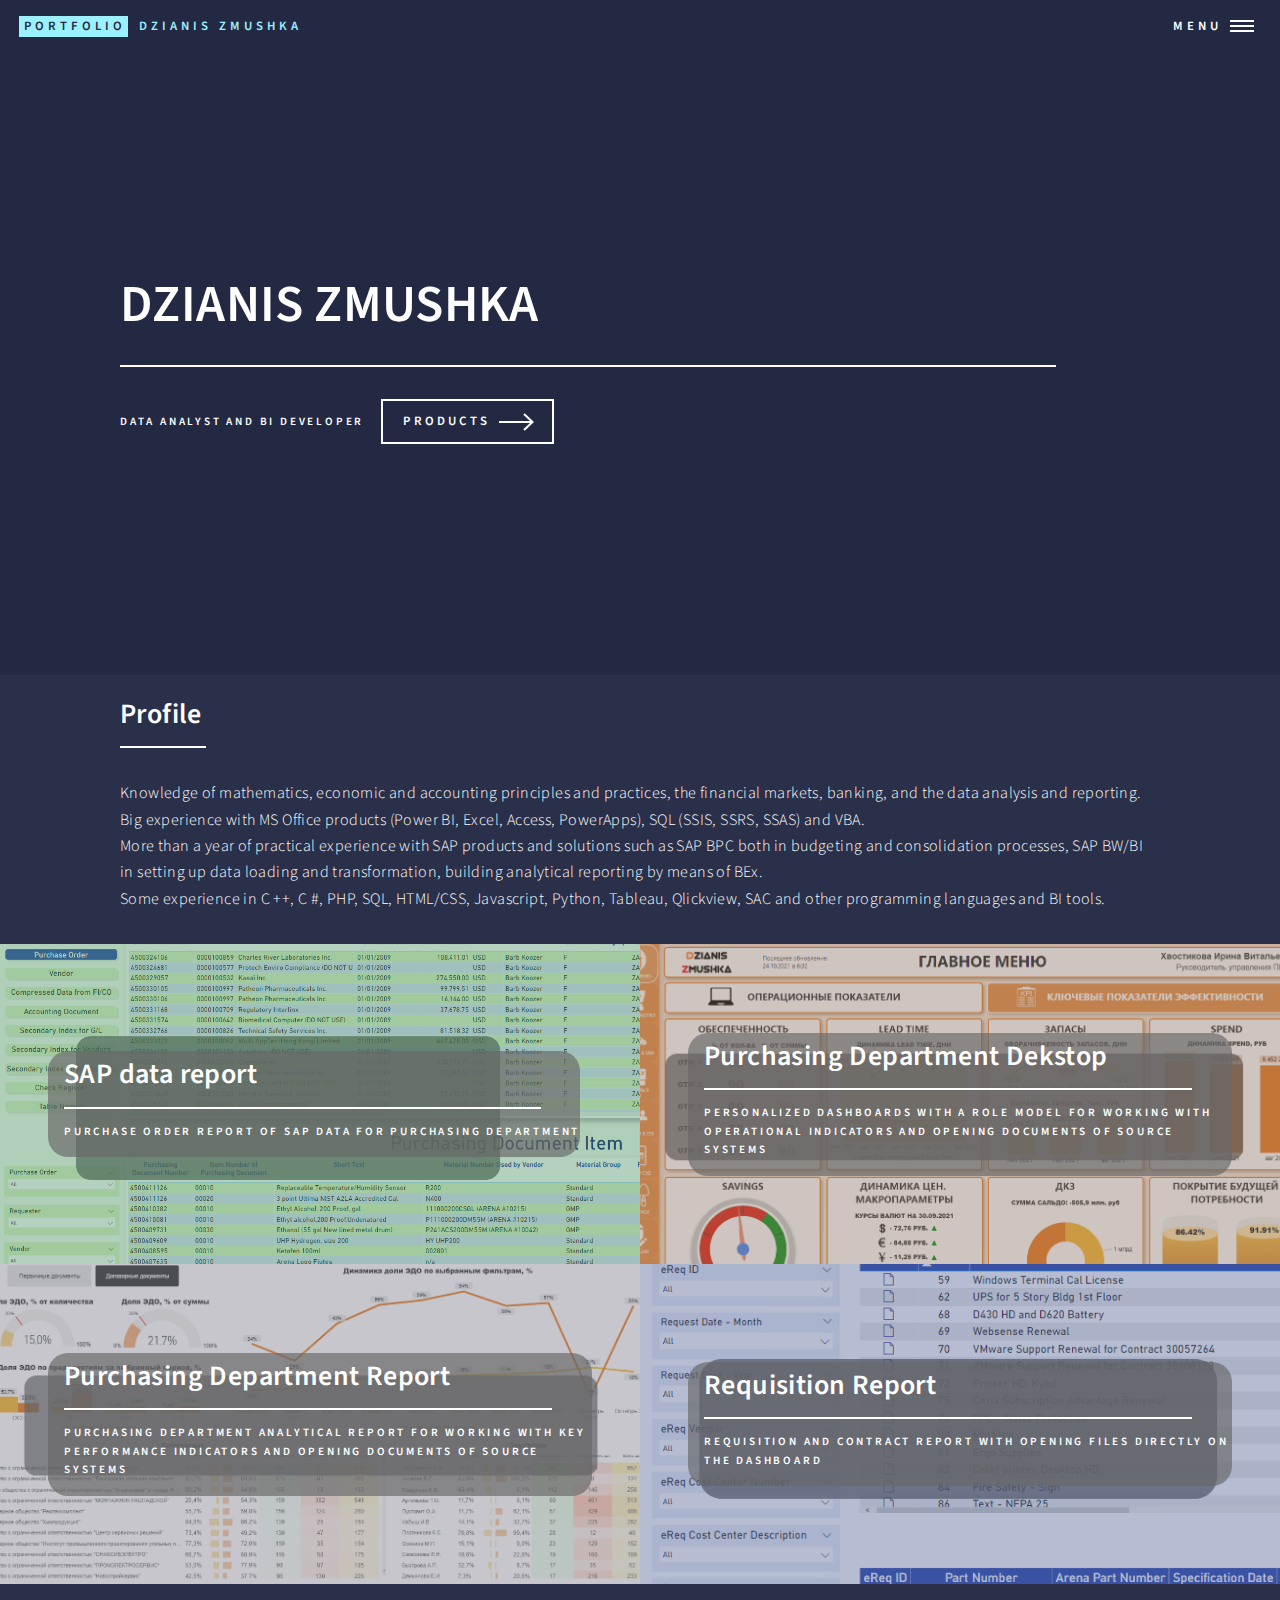
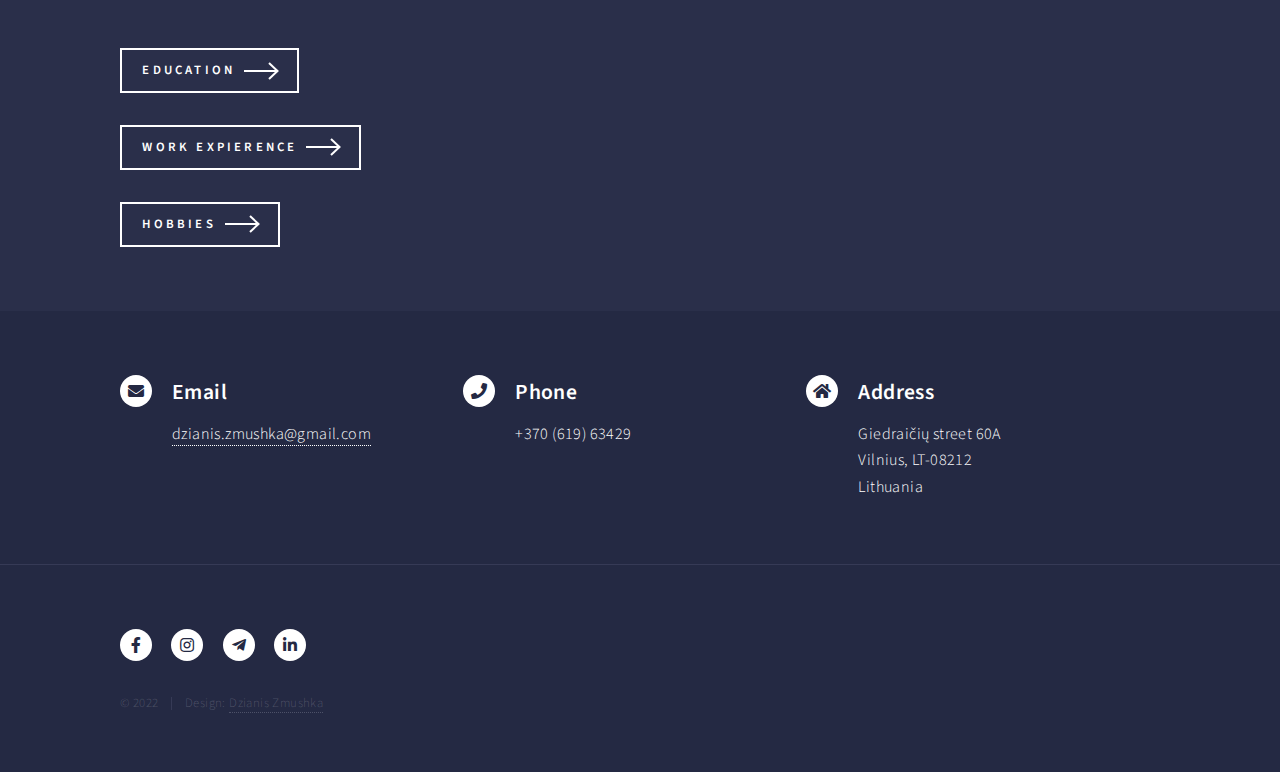
==== commit 2da41e85: "Merge 36f58fb1c5b2d5ff2ee7d8ad2547f526cebfff93 into 6ea6f738b7eed6a0e15b88836342aba1f84e7574" ====
--- a/index.html
+++ b/index.html
@@ -7,6 +7,7 @@
 		<link rel="stylesheet" href="assets/css/main.css" />
 		<noscript><link rel="stylesheet" href="assets/css/noscript.css" /></noscript>
 		<link rel="icon" href="icon.png">
+
 	</head>
 	<body class="is-preload">
 
@@ -15,7 +16,7 @@
 
 				<!-- Header -->
 					<header id="header" class="alt">
-						<a href="index.html" class="logo"><strong>Dzianis Zmushka</strong> <span>Portfolio</span></a>
+						<a href="index.html" class="logo"><strong>Portfolio</strong> <span>Dzianis Zmushka</span></a>
 						<nav>
 							<a href="#menu">Menu</a>
 						</nav>
@@ -35,11 +36,10 @@
 					<section id="banner" class="major">
 						<div class="inner">
 							<header class="major">
-								<h1>Dzianis Zmushka</h1>
+								<h1>DZIANIS ZMUSHKA</h1>
 							</header>
 							<div class="content">
-								<p>Data Analyst<br />
-								Power BI, SQL</p>
+								<p>Data Analyst and BI Developer</p>
 								<ul class="actions">
 									<li><a href="#one" class="button next scrolly">Products</a></li>
 								</ul>
@@ -51,6 +51,19 @@
 					<div id="main">
 
 						<!-- One -->
+						<section id="two">
+							<div class="inner">
+								<header class="major">
+									<h2>Profile</h2>
+								</header>
+								<p>Knowledge of mathematics, economic and accounting principles and practices, the financial markets, banking, and the data analysis and reporting.<br>
+									Big experience with MS Office products (Power BI, Excel, Access, PowerApps), SQL (SSIS, SSRS, SSAS) and VBA.<br>
+									More than a year of practical experience with SAP products and solutions such as SAP BPC both in budgeting and consolidation processes, SAP BW/BI in setting up data loading and transformation, building analytical reporting by means of BEx.<br>
+									Some experience in C ++, C #, PHP, SQL, HTML/CSS, Javascript, Python, Tableau, Qlickview, SAC and other programming languages and BI tools.</p>
+							</div>
+						</section>
+
+						<!-- Two -->
 							<section id="one" class="tiles">
 								<article>
 									<span class="image">
@@ -90,20 +103,23 @@
 								</article>
 							</section>
 
-						<!-- Two -->
-							<section id="two">
-								<div class="inner">
-									<header class="major">
-										<h2>About me</h2>
-									</header>
-									<p>Requisition and contract report with opening files directly on the dashboard</p>
-									<ul class="actions">
-										<li><a href="landing.html" class="button next">Get Started</a></li>
-									</ul>
-								</div>
-							</section>
+					</div>
 
-					</div>
+					<section id="main">
+						<div class="inner">
+
+							<ul class="actions">
+								<li><a href="education.html" class="button next">Education</a></li>
+							</ul>
+								
+							<ul class="actions">
+								<li><a href="work_expierence.html" class="button next">Work Expierence</a></li>
+							</ul>
+							<ul class="actions">
+								<li><a href="hobbies.html" class="button next">Hobbies</a></li>
+							</ul>
+						</div>
+					</section>
 
 				<!-- Contact -->
 					<section id="contact">
--- a/assets/css/main.css
+++ b/assets/css/main.css
@@ -1783,7 +1783,7 @@
 				display: block;
 				height: 2px;
 				margin: 0.325em 0 0.5em 0;
-				width: 51.6%;
+				width: 90%;
 			}
 
 		header.major > p {
@@ -2275,12 +2275,14 @@
 		list-style: none;
 		margin-left: -1em;
 		padding-left: 0;
+		align-self: center;
 	}
 
 		ul.actions li {
 			padding: 0 0 0 1em;
 			vertical-align: middle;
 		}
+
 
 		ul.actions.special {
 			-moz-justify-content: center;
@@ -2747,7 +2749,7 @@
 			min-height: 23em;
 			overflow: hidden;
 			position: relative;
-			width: 40%;
+			width: 50%;
 		}
 
 			.tiles article .image {
@@ -2757,6 +2759,9 @@
 			.tiles article header {
 				position: relative;
 				z-index: 3;
+				background-color:rgba(103, 103, 104, 0.666);
+				padding: 0em 0em 1em 1em ;
+				border-radius: 20px;
 			}
 
 			.tiles article h3 {
@@ -2821,12 +2826,10 @@
 				opacity: 0;
 			}
 
-			.tiles article:nth-child(4n - 1), .tiles article:nth-child(4n - 2) {
-				width: 60%;
-			}
+	
 
 			.tiles article:nth-child(6n - 5):before {
-				background-color: #87c5a4;
+				background-color: #62f278;
 			}
 
 			.tiles article:nth-child(6n - 4):before {
@@ -2838,7 +2841,7 @@
 			}
 
 			.tiles article:nth-child(6n - 2):before {
-				background-color: #8ea9e8;
+				background-color: #708fda;
 			}
 
 			.tiles article:nth-child(6n - 1):before {
@@ -3596,7 +3599,7 @@
 			}
 
 			#main > * > .inner {
-				padding: 4em 0 2em 0 ;
+				padding: 1em 0 0 0 ;
 				margin: 0 auto;
 				max-width: 65em;
 				width: calc(100% - 6em);
@@ -3631,6 +3634,14 @@
 			padding: 0 !important;
 		}
 
+		#contact > .inner2 {
+			display: -moz-flex;
+			display: -webkit-flex;
+			display: -ms-flex;
+			display: flex;
+			padding: 0 !important;
+		}
+
 			#contact > .inner > :nth-child(3n - 2) {
 				padding: 4em 3em 2em 0 ;
 				width: 33%;
@@ -3647,6 +3658,30 @@
 				padding: 4em 3em 2em 0;
 				width: 33%;
 				vertical-align: center;
+			}
+
+			#contact > .inner2 > :nth-child(3n - 2) {
+				width: 400px;
+				vertical-align: center;
+				align-items: center;
+				align-content: center;
+				align-self: center;
+			}
+
+			#contact > .inner2 > :nth-child(3n - 1) {
+				width: 480px;
+				vertical-align: center;
+				align-items:center;
+				align-content: center;
+				align-self: center;
+			}
+
+			#contact > .inner2 > :nth-child(3n) {
+				width: 400px;
+				vertical-align: center;
+				align-items: center;
+				align-content: center;
+				align-self: center;
 			}
 
 			#contact > .inner > .split {
@@ -3713,6 +3748,7 @@
 		font-size: 0.8em;
 		list-style: none;
 		padding-left: 0;
+		
 	}
 
 		#footer .copyright li {
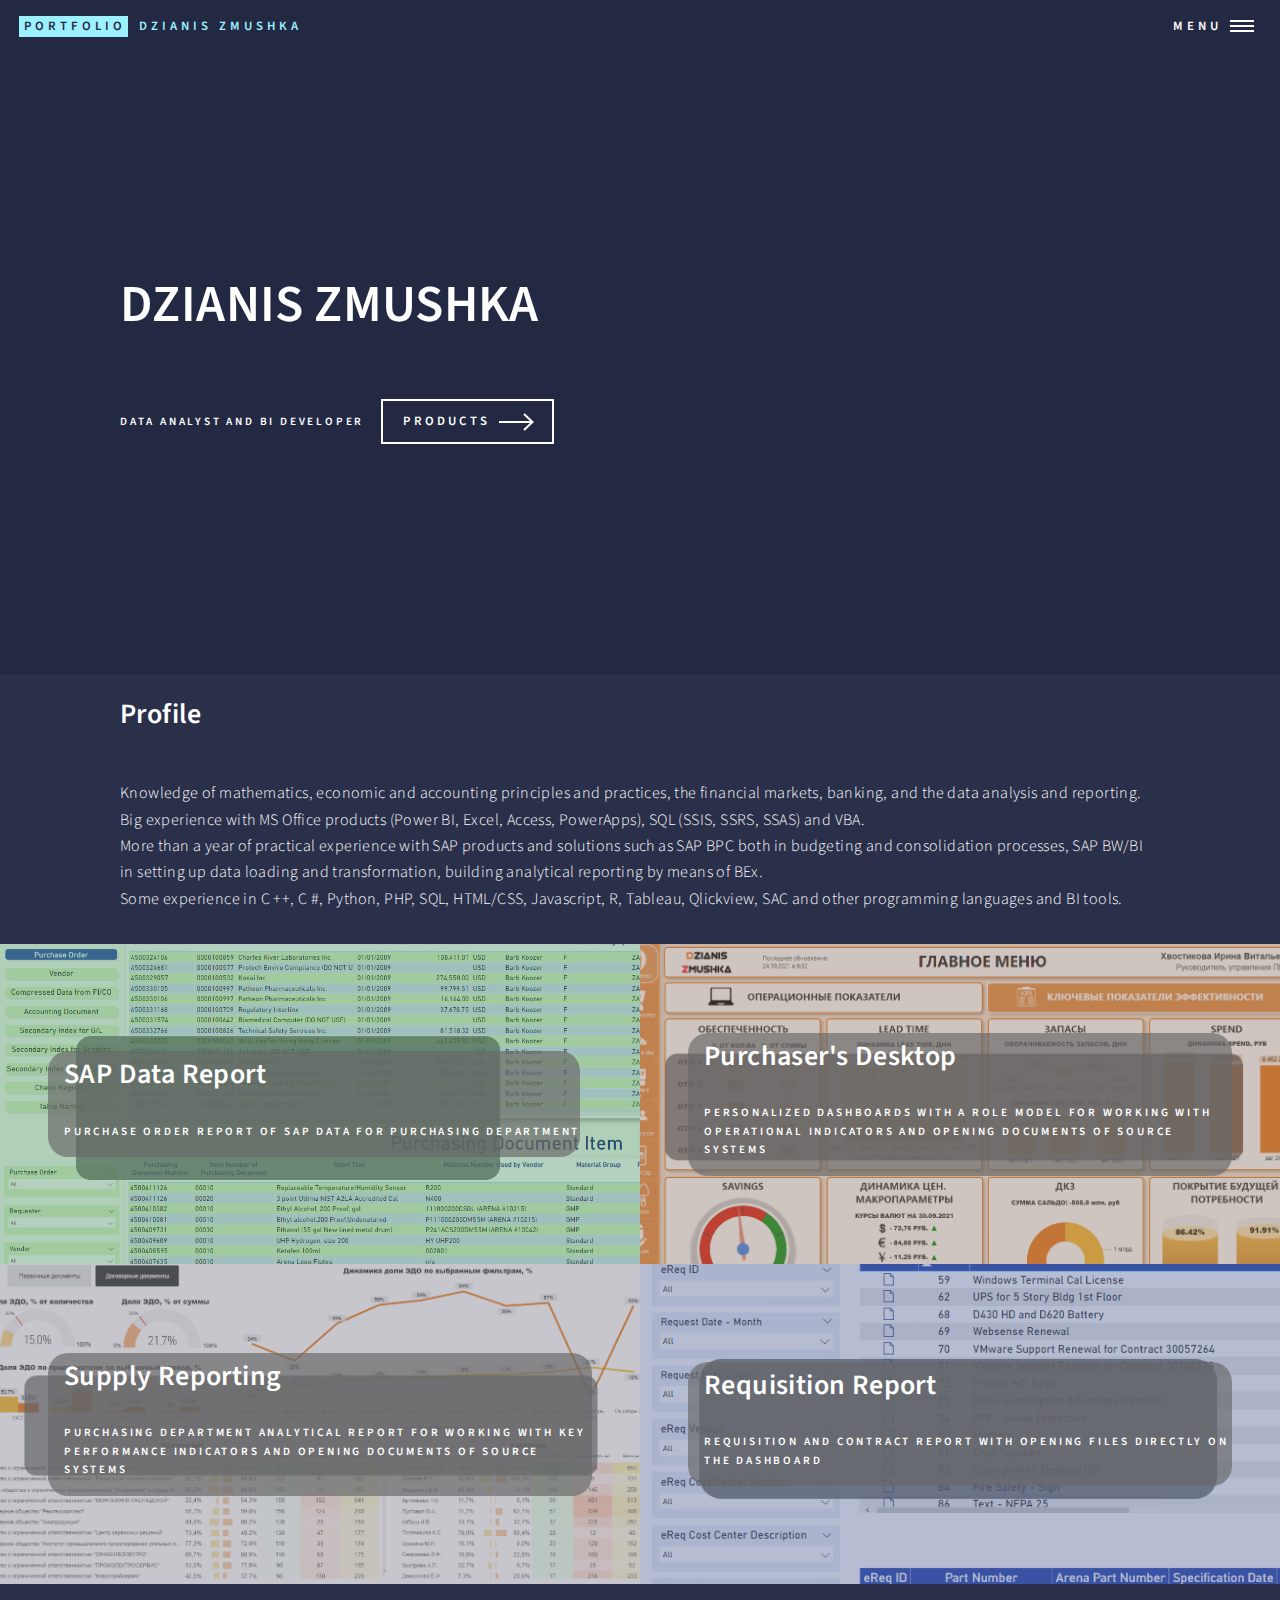
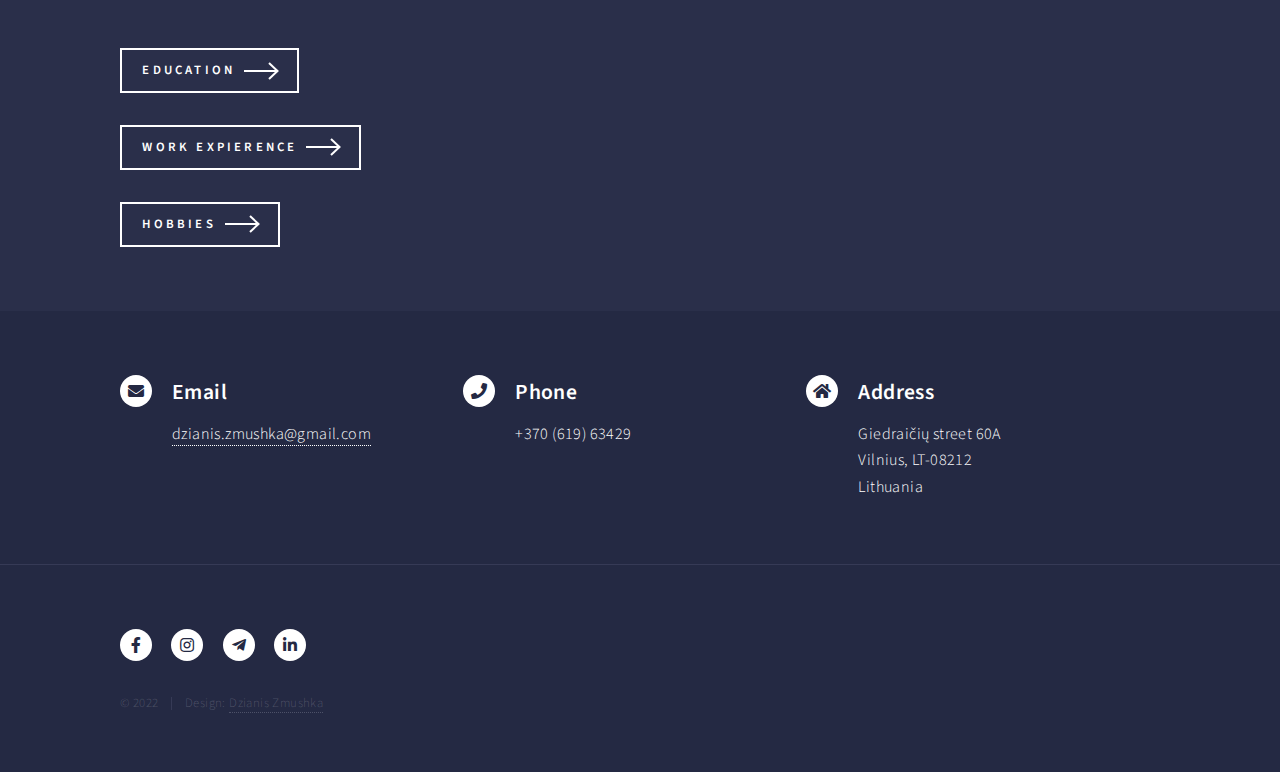
==== commit 4feac6e6: "Merge bc12d6a4774917a92eb8a9ec6e70a45bdaabf9fa into 6ea6f738b7eed6a0e15b88836342aba1f84e7574" ====
--- a/index.html
+++ b/index.html
@@ -59,7 +59,7 @@
 								<p>Knowledge of mathematics, economic and accounting principles and practices, the financial markets, banking, and the data analysis and reporting.<br>
 									Big experience with MS Office products (Power BI, Excel, Access, PowerApps), SQL (SSIS, SSRS, SSAS) and VBA.<br>
 									More than a year of practical experience with SAP products and solutions such as SAP BPC both in budgeting and consolidation processes, SAP BW/BI in setting up data loading and transformation, building analytical reporting by means of BEx.<br>
-									Some experience in C ++, C #, PHP, SQL, HTML/CSS, Javascript, Python, Tableau, Qlickview, SAC and other programming languages and BI tools.</p>
+									Some experience in C ++, C #, Python, PHP, SQL, HTML/CSS, Javascript, R, Tableau, Qlickview, SAC and other programming languages and BI tools.</p>
 							</div>
 						</section>
 
@@ -70,7 +70,7 @@
 										<img src="images/pic01.png" alt="" />
 									</span>
 									<header class="major">
-										<h3><a href="sap_data_report.html" class="link">SAP data report</a></h3>
+										<h3><a href="sap_data_report.html" class="link">SAP Data Report</a></h3>
 										<p>Purchase order report of SAP data for purchasing department</p>
 									</header>
 								</article>
@@ -79,7 +79,7 @@
 										<img src="images/pic02.png" alt="" />
 									</span>
 									<header class="major">
-										<h3><a href="purchase_dep_dekstop.html" class="link">Purchasing Department Dekstop</a></h3>
+										<h3><a href="purchase_dep_dekstop.html" class="link">Purchaser's Desktop</a></h3>
 										<p>Personalized dashboards with a role model for working with operational indicators and opening documents of source systems</p>
 									</header>
 								</article>
@@ -88,7 +88,7 @@
 										<img src="images/pic03.png" alt="" />
 									</span>
 									<header class="major">
-										<h3><a href="purchase_dep_report.html" class="link">Purchasing Department Report</a></h3>
+										<h3><a href="purchase_dep_report.html" class="link">Supply Reporting</a></h3>
 										<p>Purchasing department analytical report for working with key performance indicators and opening documents of source systems</p>
 									</header>
 								</article>
--- a/assets/css/main.css
+++ b/assets/css/main.css
@@ -1783,7 +1783,7 @@
 				display: block;
 				height: 2px;
 				margin: 0.325em 0 0.5em 0;
-				width: 90%;
+				width: 0%;
 			}
 
 		header.major > p {
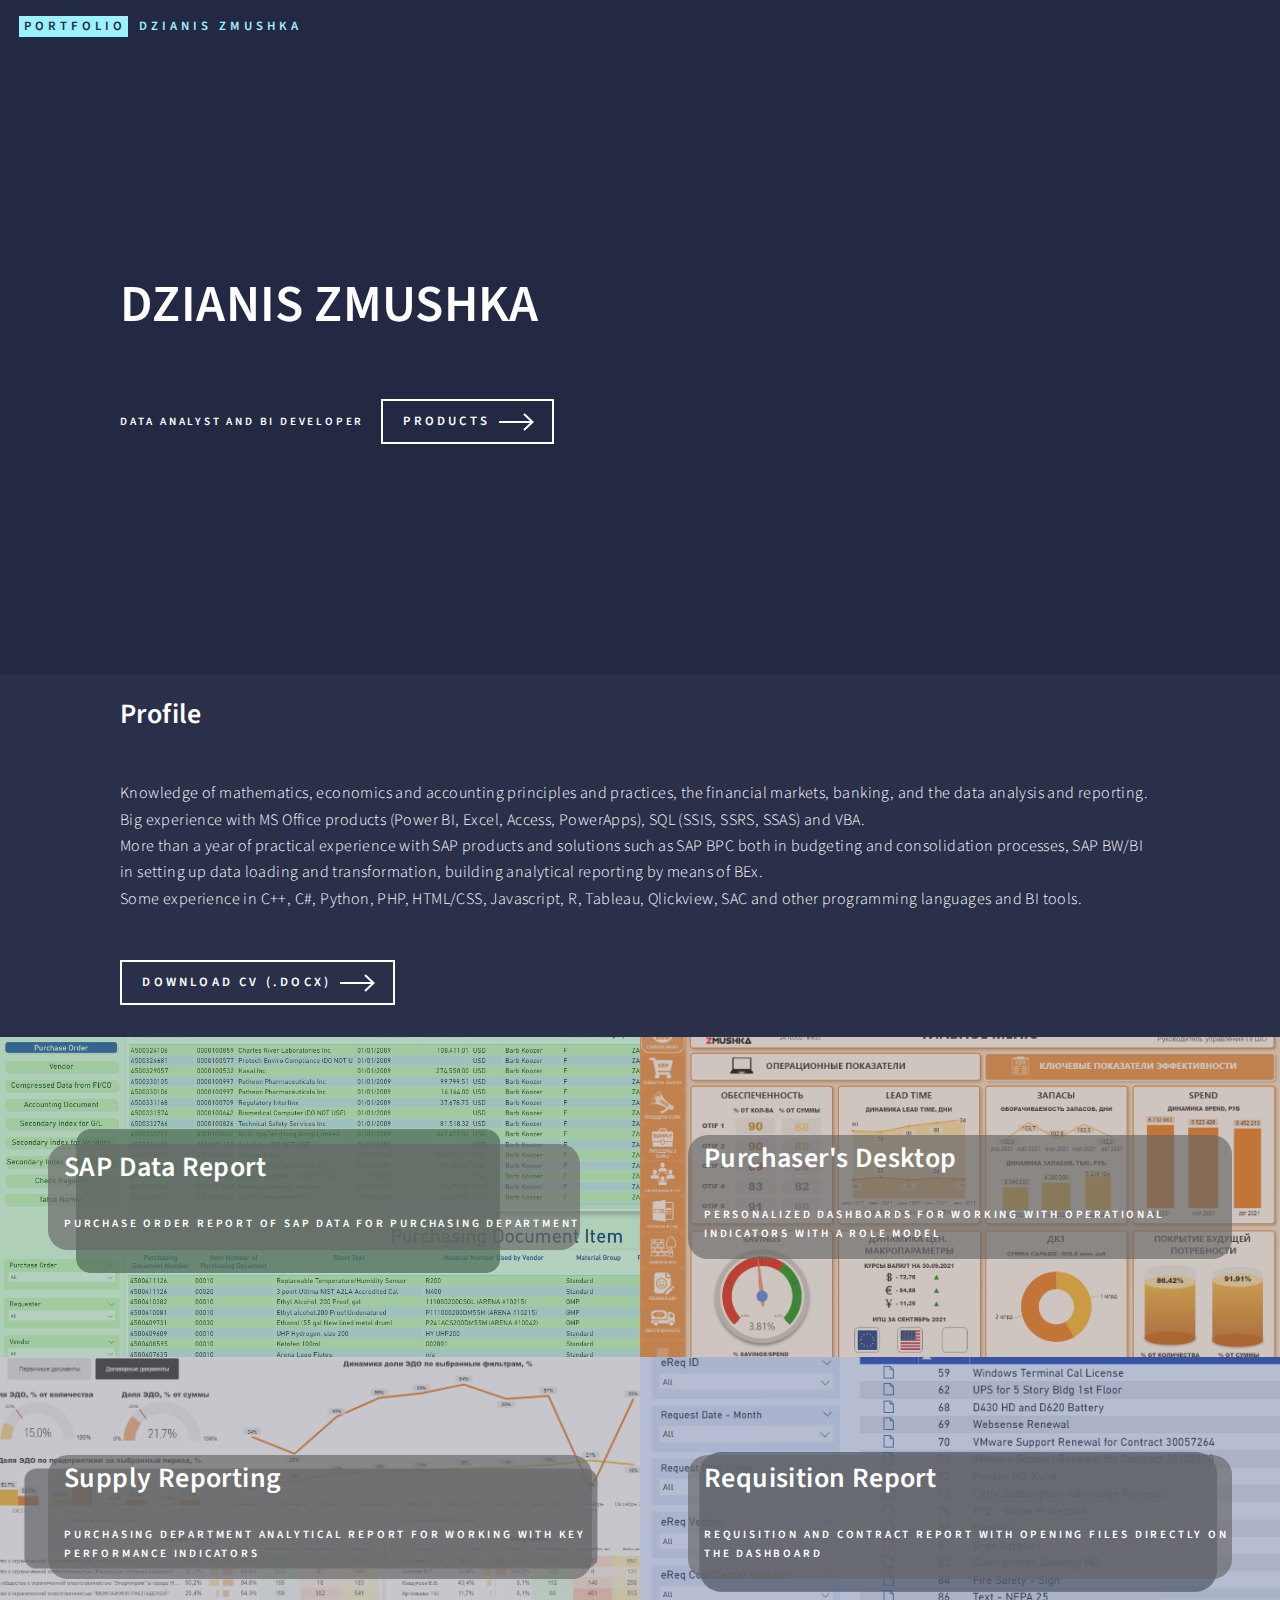
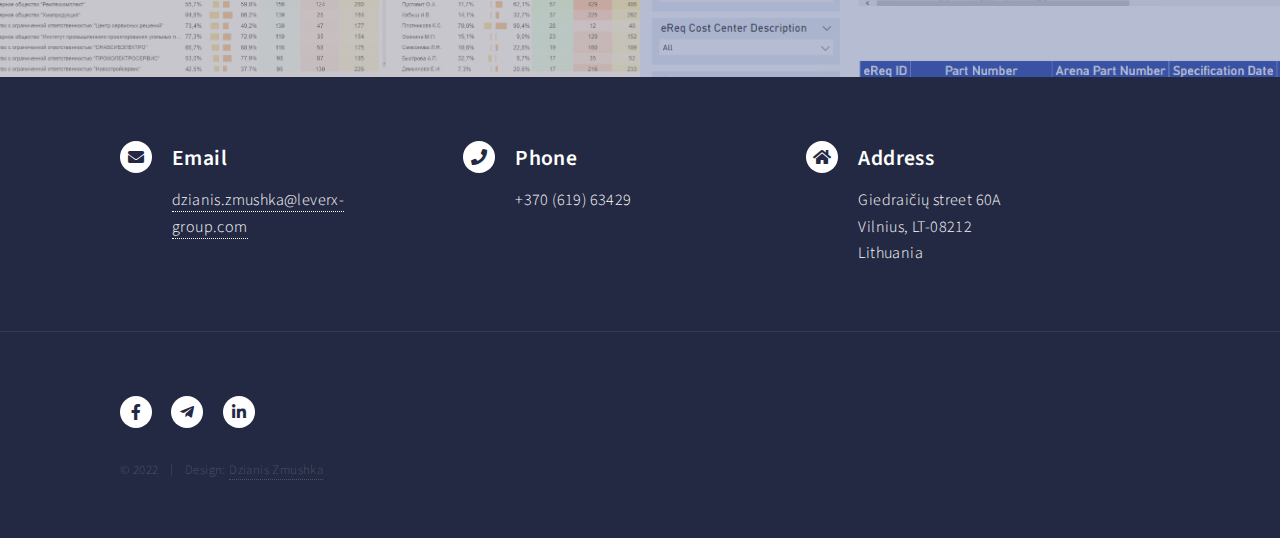
==== commit b1c11093: "Merge 222e005fba9f58293a7920081b13aeed8154ed9e into ae7ed3cbfccff22f499c547d5bb4661ead91d454" ====
--- a/index.html
+++ b/index.html
@@ -17,20 +17,10 @@
 				<!-- Header -->
 					<header id="header" class="alt">
 						<a href="index.html" class="logo"><strong>Portfolio</strong> <span>Dzianis Zmushka</span></a>
-						<nav>
-							<a href="#menu">Menu</a>
-						</nav>
+						
 					</header>
 
-				<!-- Menu -->
-					<nav id="menu">
-						<ul class="links">
-							<li><a href="index.html">Main page</a></li>
-							<li><a href="education.html">Education</a></li>
-							<li><a href="work_expierence.html">Work expierence</a></li>
-							<li><a href="hobbies.html">Hobbies</a></li>
-						</ul>
-					</nav>
+
 
 				<!-- Banner -->
 					<section id="banner" class="major">
@@ -56,11 +46,19 @@
 								<header class="major">
 									<h2>Profile</h2>
 								</header>
-								<p>Knowledge of mathematics, economic and accounting principles and practices, the financial markets, banking, and the data analysis and reporting.<br>
+								<p>Knowledge of mathematics, economics and accounting principles and practices, the financial markets, banking, and the data analysis and reporting.<br>
 									Big experience with MS Office products (Power BI, Excel, Access, PowerApps), SQL (SSIS, SSRS, SSAS) and VBA.<br>
 									More than a year of practical experience with SAP products and solutions such as SAP BPC both in budgeting and consolidation processes, SAP BW/BI in setting up data loading and transformation, building analytical reporting by means of BEx.<br>
-									Some experience in C ++, C #, Python, PHP, SQL, HTML/CSS, Javascript, R, Tableau, Qlickview, SAC and other programming languages and BI tools.</p>
+									Some experience in C++, C#, Python, PHP, HTML/CSS, Javascript, R, Tableau, Qlickview, SAC and other programming languages and BI tools.</p>
 							</div>
+							<div class="inner">
+
+								<ul class="actions">
+									<li><a href="https://dzianiszmushka.github.io/dz.github.io/download/Dzianis_Zmushka_CV.docx" download="https://dzianiszmushka.github.io/dz.github.io/download/Dzianis_Zmushka_CV.docx" class="button next">Download CV (.docx)</a></li>
+								</ul>
+							
+							</div>
+
 						</section>
 
 						<!-- Two -->
@@ -80,7 +78,7 @@
 									</span>
 									<header class="major">
 										<h3><a href="purchase_dep_dekstop.html" class="link">Purchaser's Desktop</a></h3>
-										<p>Personalized dashboards with a role model for working with operational indicators and opening documents of source systems</p>
+										<p>Personalized dashboards for working with operational indicators with a role model</p>
 									</header>
 								</article>
 								<article>
@@ -89,7 +87,7 @@
 									</span>
 									<header class="major">
 										<h3><a href="purchase_dep_report.html" class="link">Supply Reporting</a></h3>
-										<p>Purchasing department analytical report for working with key performance indicators and opening documents of source systems</p>
+										<p>Purchasing department analytical report for working with key performance indicators</p>
 									</header>
 								</article>
 								<article>
@@ -105,21 +103,7 @@
 
 					</div>
 
-					<section id="main">
-						<div class="inner">
 
-							<ul class="actions">
-								<li><a href="education.html" class="button next">Education</a></li>
-							</ul>
-								
-							<ul class="actions">
-								<li><a href="work_expierence.html" class="button next">Work Expierence</a></li>
-							</ul>
-							<ul class="actions">
-								<li><a href="hobbies.html" class="button next">Hobbies</a></li>
-							</ul>
-						</div>
-					</section>
 
 				<!-- Contact -->
 					<section id="contact">
@@ -129,7 +113,7 @@
 								<div class="contact-method">
 									<span class="icon solid alt fa-envelope"></span>
 									<h3>Email</h3>
-									<a href="mailto:dzianis.zmushka@gmail.com">dzianis.zmushka@gmail.com</a>
+									<a href="mailto:dzianis.zmushka@leverx-group.com">dzianis.zmushka@leverx-group.com</a>
 								</div>
 							</section>
 								
@@ -157,7 +141,6 @@
 						<div class="inner">
 							<ul class="icons">
 								<li><a href="https://www.facebook.com/profile.php?id=100081033130166" target="_blank" class="icon brands alt fa-facebook-f"><span class="label">Facebook</span></a></li>
-								<li><a href="https://www.instagram.com/dzianiszmushka/" target="_blank" class="icon brands alt fa-instagram"><span class="label">Instagram</span></a></li>
 								<li><a href="https://t.me/dzianiszmushka" target="_blank" class="icon brands alt fa-telegram-plane"><span class="label">Telegram</span></a></li>
 								<li><a href="https://www.linkedin.com/in/dzianis-zmushka-81173a18a/" target="_blank" class="icon brands alt fa-linkedin-in"><span class="label">LinkedIn</span></a></li>
 							</ul>
@@ -179,4 +162,4 @@
 			<script src="assets/js/main.js"></script>
 
 	</body>
-</html>+</html>
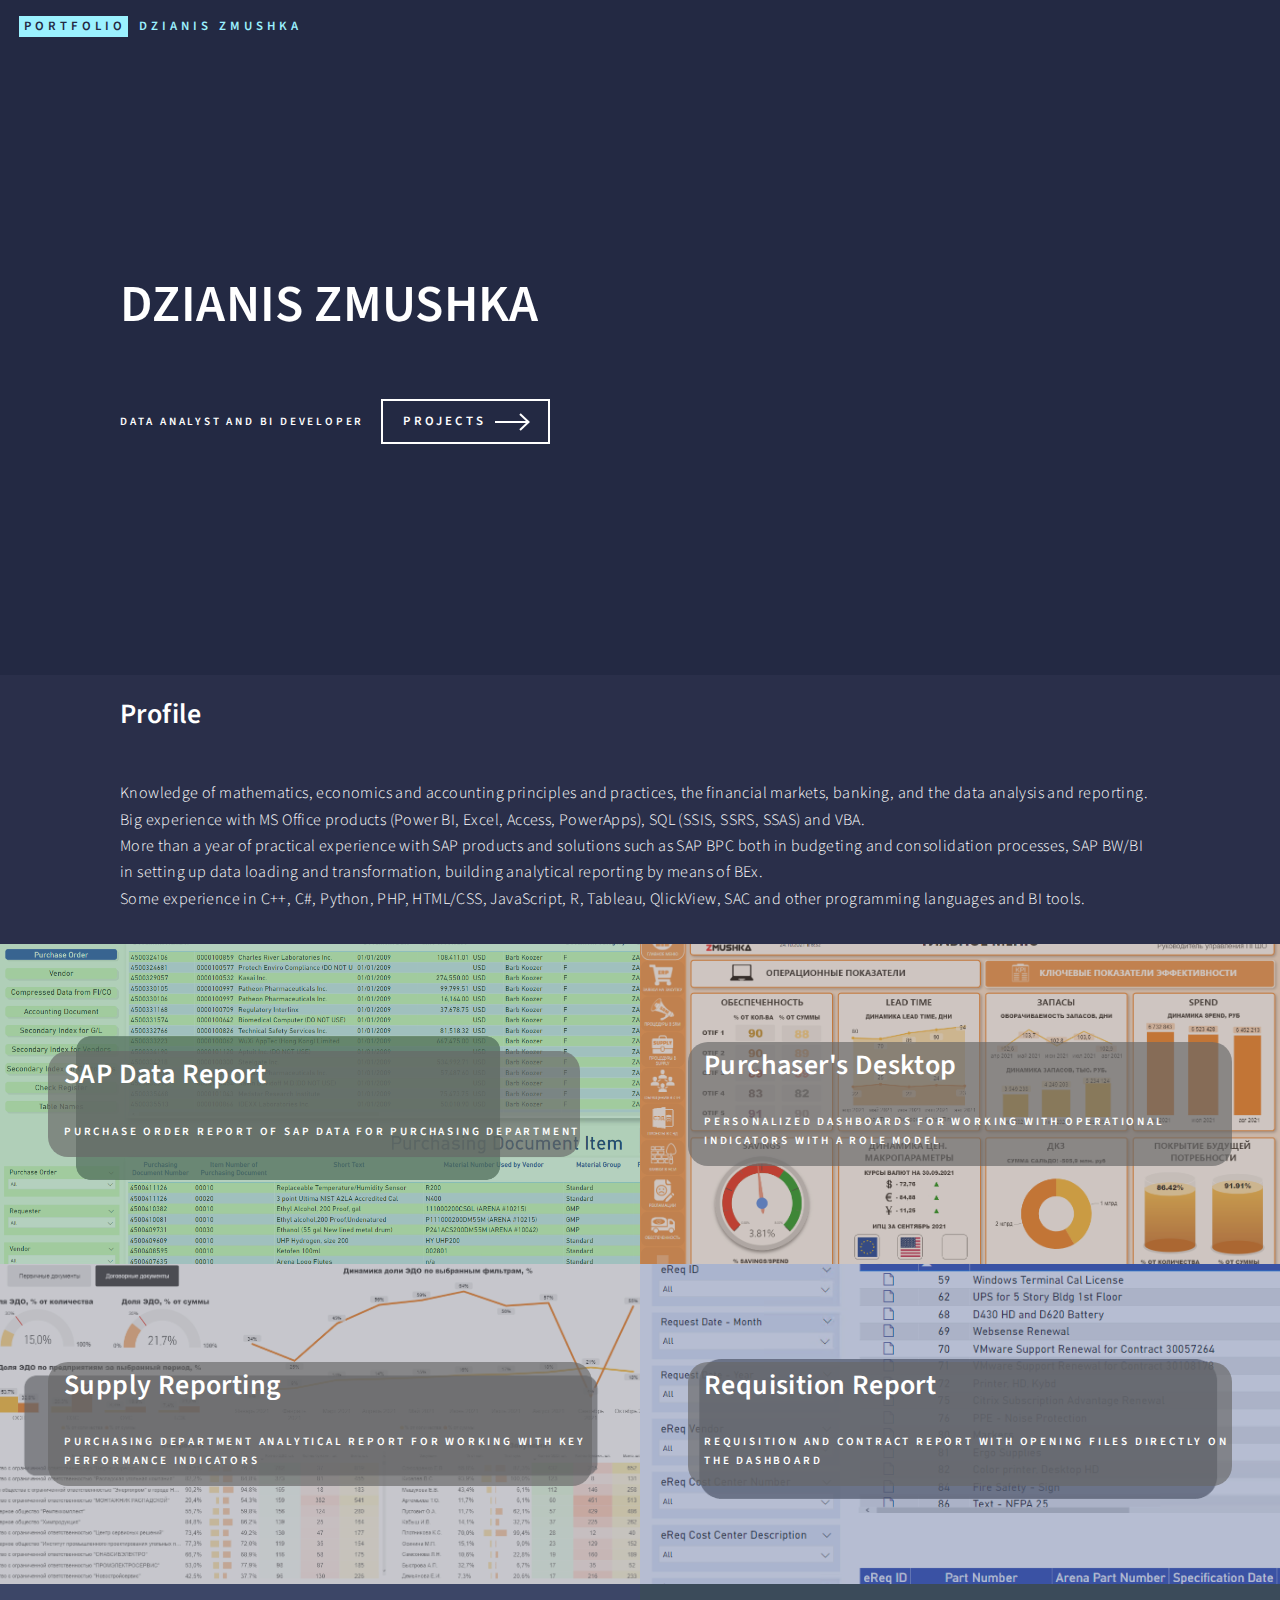
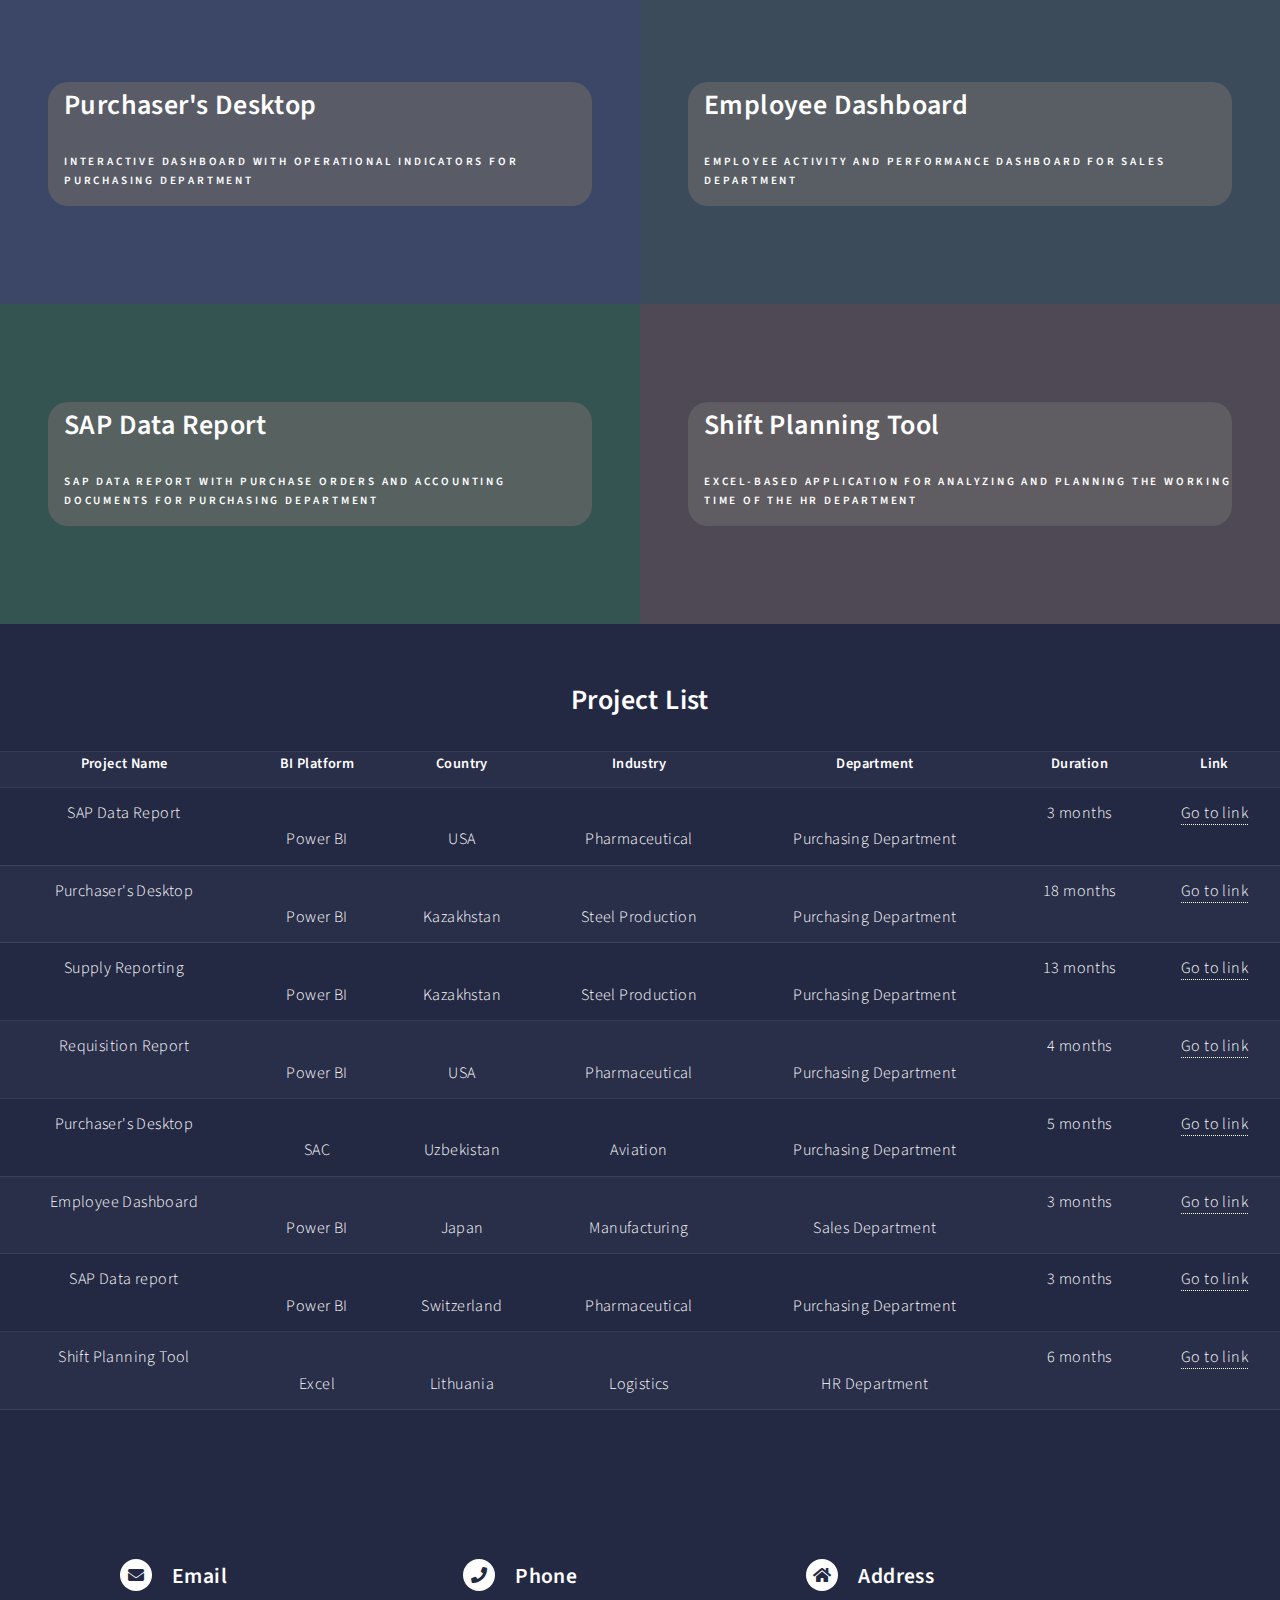
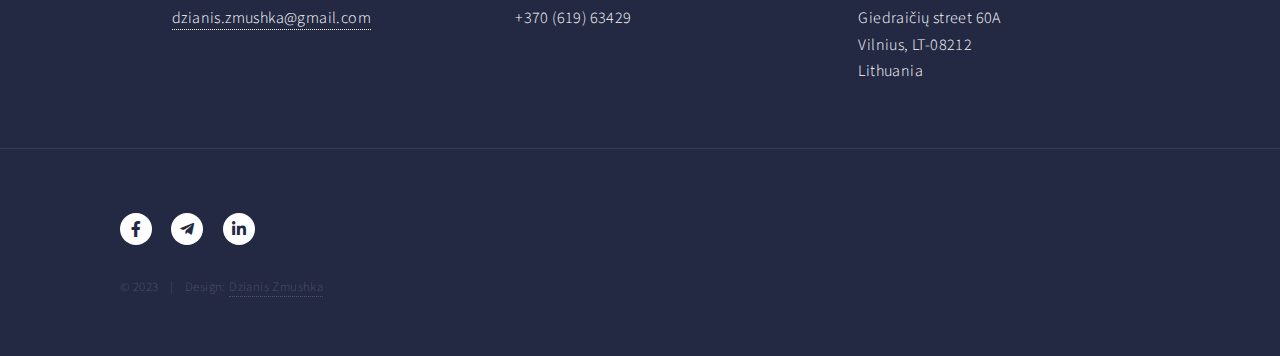
==== commit e9c3ddc7: "Add files via upload" ====
--- a/index.html
+++ b/index.html
@@ -31,7 +31,7 @@
 							<div class="content">
 								<p>Data Analyst and BI Developer</p>
 								<ul class="actions">
-									<li><a href="#one" class="button next scrolly">Products</a></li>
+									<li><a href="#one" class="button next scrolly">Projects</a></li>
 								</ul>
 							</div>
 						</div>
@@ -49,15 +49,9 @@
 								<p>Knowledge of mathematics, economics and accounting principles and practices, the financial markets, banking, and the data analysis and reporting.<br>
 									Big experience with MS Office products (Power BI, Excel, Access, PowerApps), SQL (SSIS, SSRS, SSAS) and VBA.<br>
 									More than a year of practical experience with SAP products and solutions such as SAP BPC both in budgeting and consolidation processes, SAP BW/BI in setting up data loading and transformation, building analytical reporting by means of BEx.<br>
-									Some experience in C++, C#, Python, PHP, HTML/CSS, Javascript, R, Tableau, Qlickview, SAC and other programming languages and BI tools.</p>
+									Some experience in C++, C#, Python, PHP, HTML/CSS, JavaScript, R, Tableau, QlickView, SAC and other programming languages and BI tools.</p>
 							</div>
-							<div class="inner">
-
-								<ul class="actions">
-									<li><a href="https://dzianiszmushka.github.io/dz.github.io/download/Dzianis_Zmushka_CV.docx" download="https://dzianiszmushka.github.io/dz.github.io/download/Dzianis_Zmushka_CV.docx" class="button next">Download CV (.docx)</a></li>
-								</ul>
-							
-							</div>
+	
 
 						</section>
 
@@ -99,9 +93,61 @@
 										<p>Requisition and contract report with opening files directly on the dashboard</p>
 									</header>
 								</article>
+								<article>
+									<span class="image">
+										<img src="images/pic05.png" alt="" />
+									</span>
+									<header class="major">
+										<h3><a href="sac_purchase_desktop.html" class="link">Purchaser's Desktop</a></h3>
+										<p>Interactive Dashboard with operational indicators for Purchasing Department</p>
+									</header>
+								</article>
+								<article>
+									<span class="image">
+										<img src="images/pic06.png" alt="" />
+									</span>
+									<header class="major">
+										<h3><a href="employee_dashboard.html" class="link">Employee Dashboard</a></h3>
+										<p>Employee Activity and Performance Dashboard for Sales Department</p>
+									</header>
+								</article>
+								<article>
+									<span class="image">
+										<img src="images/pic07.png" alt="" />
+									</span>
+									<header class="major">
+										<h3><a href="sap_data_report2.html" class="link">SAP Data Report</a></h3>
+										<p>SAP Data Report with Purchase Orders and Accounting Documents for Purchasing Department</p>
+									</header>
+								</article>
+								<article>
+									<span class="image">
+										<img src="images/pic08.png" alt="" />
+									</span>
+									<header class="major">
+										<h3><a href="hr_excel.html" class="link">Shift Planning Tool</a></h3>
+										<p>Excel-based application for analyzing and planning the working time of the HR department</p>
+									</header>
+								</article>
 							</section>
 
 					</div>
+					<br><br>
+					<center><h2>Project List</h2></center>
+				<div>
+					<table style='text-align:center; vertical-align:middle'>
+						<tr><th style='text-align:center; vertical-align:middle'>Project Name</th><th style='text-align:center; vertical-align:middle'>BI Platform</th><th style='text-align:center; vertical-align:middle'>Country</th><th style='text-align:center; vertical-align:middle'>Industry</th><th style='text-align:center; vertical-align:middle'>Department</th><th style='text-align:center; vertical-align:middle'>Duration</th><th style='text-align:center; vertical-align:middle'>Link</th></tr> <!--ряд с ячейками заголовков-->
+						<tr><td>SAP Data Report</td><td><img src="images/pbi.png" alt=""/><br>Power BI</td><td><img src="images/usa.png" alt=""/><br>USA</td><td><img src="images/pharm.png" alt=""/><br>Pharmaceutical</td><td><img src="images/purchase.png" alt=""/><br>Purchasing Department</td><td>3 months</td><td><a href="sap_data_report.html" class="link">Go to link</a></td></tr>
+						<tr><td>Purchaser's Desktop</td><td><img src="images/pbi.png" alt=""/><br>Power BI</td><td><img src="images/kaz.png" alt=""/><br>Kazakhstan</td><td><img src="images/steel.png" alt=""/><br>Steel Production</td><td><img src="images/purchase.png" alt=""/><br>Purchasing Department</td><td>18 months</td><td><a href="purchase_dep_dekstop.html" class="link">Go to link</a></td></tr>
+						<tr><td>Supply Reporting</td><td><img src="images/pbi.png" alt=""/><br>Power BI</td><td><img src="images/kaz.png" alt=""/><br>Kazakhstan</td><td><img src="images/steel.png" alt=""/><br>Steel Production</td><td><img src="images/purchase.png" alt=""/><br>Purchasing Department</td><td>13 months</td><td><a href="purchase_dep_report.html" class="link">Go to link</a></td></tr>
+						<tr><td>Requisition Report</td><td><img src="images/pbi.png" alt=""/><br>Power BI</td><td><img src="images/usa.png" alt=""/><br>USA</td><td><img src="images/pharm.png" alt=""/><br>Pharmaceutical</td><td><img src="images/purchase.png" alt=""/><br>Purchasing Department</td><td>4 months</td><td><a href="requisition_report.html" class="link">Go to link</a></td></tr>
+						<tr><td>Purchaser's Desktop</td><td><img src="images/sac.png" alt=""/><br>SAC</td><td><img src="images/uzb.png" alt=""/><br>Uzbekistan</td><td><img src="images/avia.png" alt=""/><br>Aviation</td><td><img src="images/purchase.png" alt=""/><br>Purchasing Department</td><td>5 months</td><td><a href="sac_purchase_desktop.html" class="link">Go to link</a></td></tr>
+						<tr><td>Employee Dashboard</td><td><img src="images/pbi.png" alt=""/><br>Power BI</t<d><td><img src="images/jpn.png" alt=""/><br>Japan</td><td><img src="images/manufact.png" alt=""/><br>Manufacturing</td><td><img src="images/sale.png" alt=""/><br>Sales Department</td><td>3 months</td><td><a href="employee_dashboard.html" class="link">Go to link</a></td></tr>
+						<tr><td>SAP Data report</td><td><img src="images/pbi.png" alt=""/><br>Power BI</td><td><img src="images/sui.png" alt=""/><br>Switzerland</td><td><img src="images/pharm.png" alt=""/><br>Pharmaceutical</td><td><img src="images/purchase.png" alt=""/><br>Purchasing Department</td><td>3 months</td><td><a href="sap_data_report2.html" class="link">Go to link</a></td></tr>
+						<tr><td>Shift Planning Tool</td><td><img src="images/excel.png" alt=""/><br>Excel</td><td><img src="images/ltu.png" alt=""/><br>Lithuania</td><td><img src="images/logistic.png" alt=""/><br>Logistics</td><td><img src="images/hr.png" alt=""/><br>HR Department</td><td>6 months</td><td><a href="hr_excel.html" class="link">Go to link</a></td></tr>
+					</table>
+				</div>
+				<br><br>
 
 
 
@@ -113,7 +159,7 @@
 								<div class="contact-method">
 									<span class="icon solid alt fa-envelope"></span>
 									<h3>Email</h3>
-									<a href="mailto:dzianis.zmushka@leverx-group.com">dzianis.zmushka@leverx-group.com</a>
+									<a href="mailto:dzianis.zmushka@leverx-group.com">dzianis.zmushka@gmail.com</a>
 								</div>
 							</section>
 								
@@ -145,7 +191,7 @@
 								<li><a href="https://www.linkedin.com/in/dzianis-zmushka-81173a18a/" target="_blank" class="icon brands alt fa-linkedin-in"><span class="label">LinkedIn</span></a></li>
 							</ul>
 							<ul class="copyright">
-								<li>&copy; 2022</li><li>Design: <a href="https://www.linkedin.com/in/dzianis-zmushka-81173a18a/" target="_blank">Dzianis Zmushka</a></li>
+								<li>&copy; 2023</li><li>Design: <a href="https://www.linkedin.com/in/dzianis-zmushka-81173a18a/" target="_blank">Dzianis Zmushka</a></li>
 							</ul>
 						</div>
 					</footer>
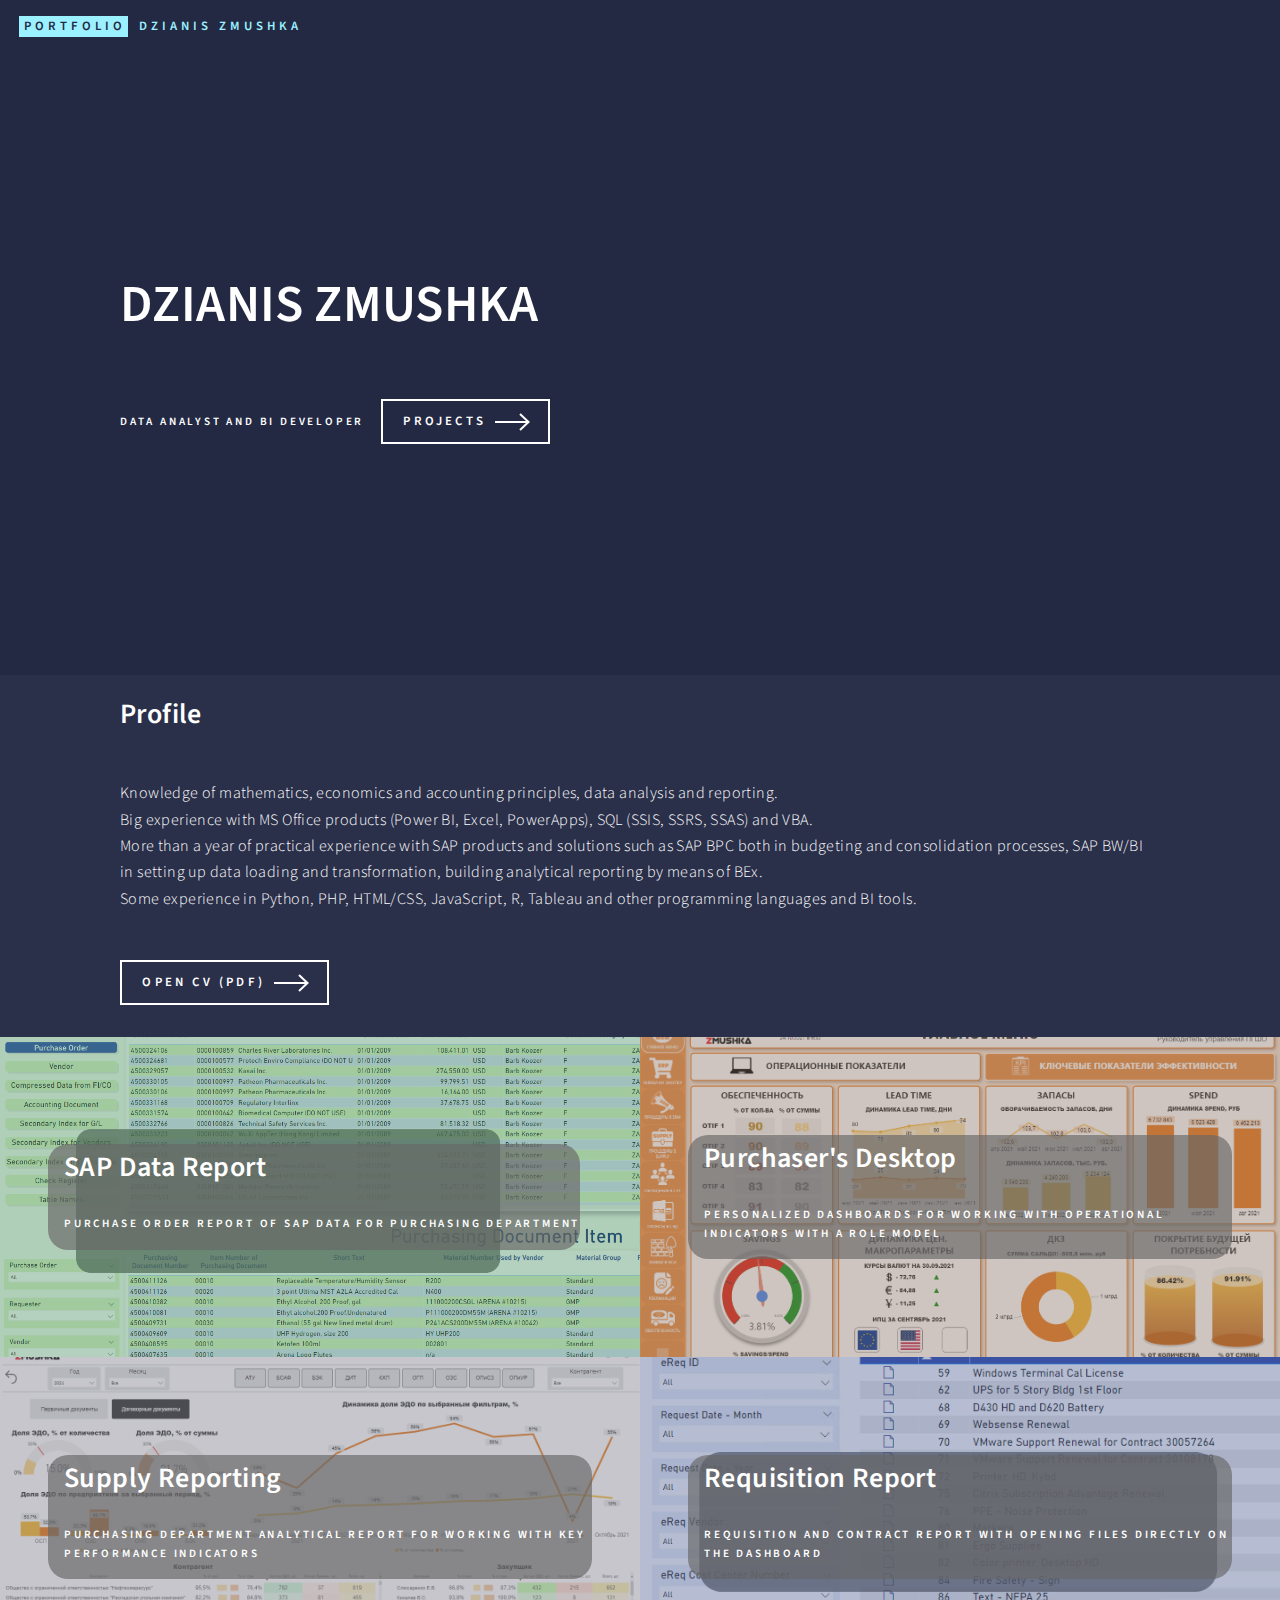
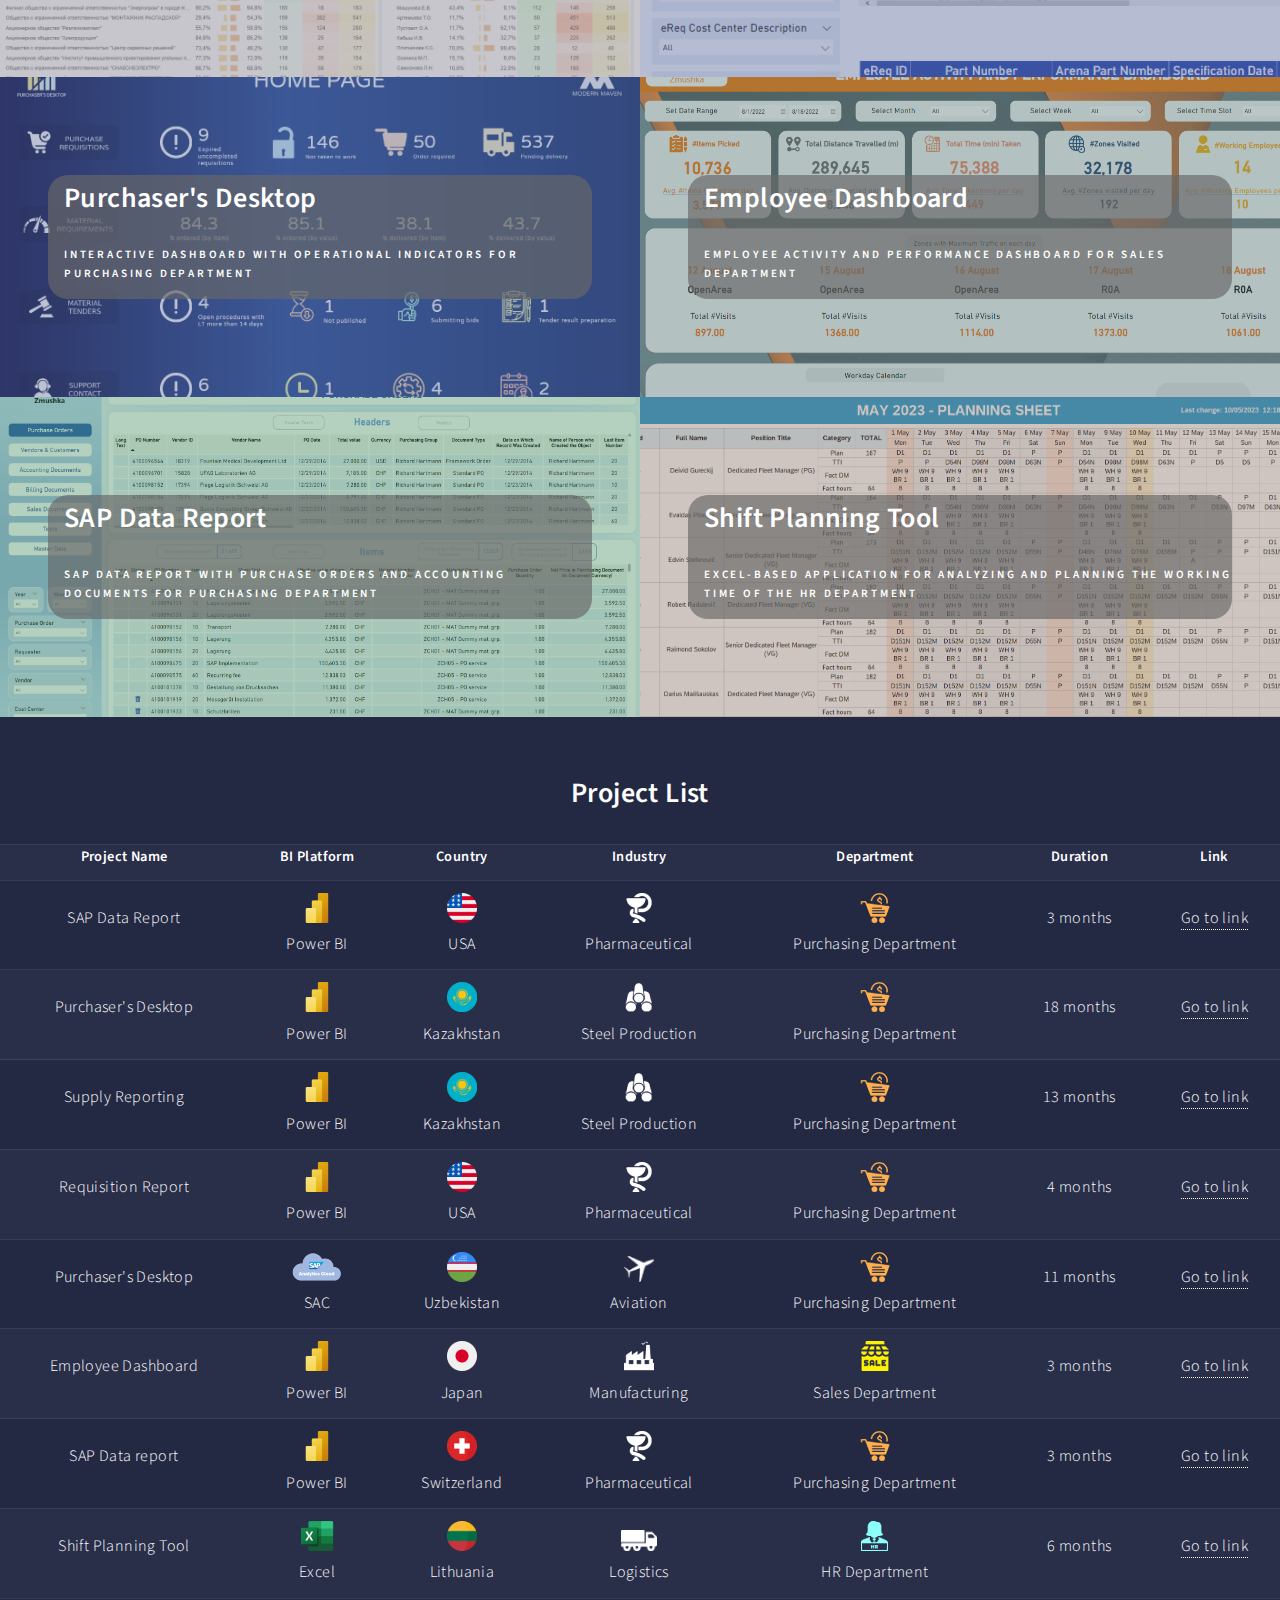
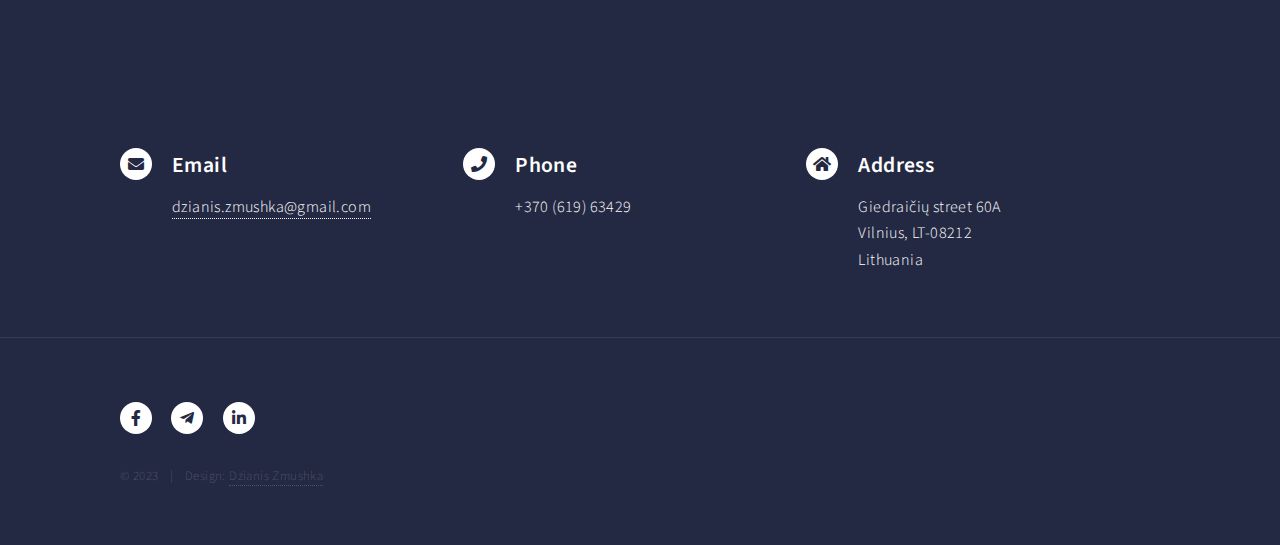
==== commit c4d52903: "Merge 34e9300f016bcfe0c61a8b8ba248862accb08e62 into ae7ed3cbfccff22f499c547d5bb4661ead91d454" ====
--- a/index.html
+++ b/index.html
@@ -46,10 +46,18 @@
 								<header class="major">
 									<h2>Profile</h2>
 								</header>
-								<p>Knowledge of mathematics, economics and accounting principles and practices, the financial markets, banking, and the data analysis and reporting.<br>
-									Big experience with MS Office products (Power BI, Excel, Access, PowerApps), SQL (SSIS, SSRS, SSAS) and VBA.<br>
+								<p>Knowledge of mathematics, economics and accounting principles, data analysis and reporting.<br>
+									Big experience with MS Office products (Power BI, Excel, PowerApps), SQL (SSIS, SSRS, SSAS) and VBA.<br>
 									More than a year of practical experience with SAP products and solutions such as SAP BPC both in budgeting and consolidation processes, SAP BW/BI in setting up data loading and transformation, building analytical reporting by means of BEx.<br>
-									Some experience in C++, C#, Python, PHP, HTML/CSS, JavaScript, R, Tableau, QlickView, SAC and other programming languages and BI tools.</p>
+									Some experience in Python, PHP, HTML/CSS, JavaScript, R, Tableau and other programming languages and BI tools.</p>
+							</div>
+							
+							<div class="inner">
+
+								<ul class="actions">
+									<li><a href="https://dzianiszmushka.github.io/dz.github.io/download/Dzianis_Zmushka_CV.pdf" target="_blank" download="https://dzianiszmushka.github.io/dz.github.io/download/Dzianis_Zmushka_CV.pdf" class="button next">Open CV (PDF)</a></li>
+								</ul>
+							
 							</div>
 	
 
@@ -141,7 +149,7 @@
 						<tr><td>Purchaser's Desktop</td><td><img src="images/pbi.png" alt=""/><br>Power BI</td><td><img src="images/kaz.png" alt=""/><br>Kazakhstan</td><td><img src="images/steel.png" alt=""/><br>Steel Production</td><td><img src="images/purchase.png" alt=""/><br>Purchasing Department</td><td>18 months</td><td><a href="purchase_dep_dekstop.html" class="link">Go to link</a></td></tr>
 						<tr><td>Supply Reporting</td><td><img src="images/pbi.png" alt=""/><br>Power BI</td><td><img src="images/kaz.png" alt=""/><br>Kazakhstan</td><td><img src="images/steel.png" alt=""/><br>Steel Production</td><td><img src="images/purchase.png" alt=""/><br>Purchasing Department</td><td>13 months</td><td><a href="purchase_dep_report.html" class="link">Go to link</a></td></tr>
 						<tr><td>Requisition Report</td><td><img src="images/pbi.png" alt=""/><br>Power BI</td><td><img src="images/usa.png" alt=""/><br>USA</td><td><img src="images/pharm.png" alt=""/><br>Pharmaceutical</td><td><img src="images/purchase.png" alt=""/><br>Purchasing Department</td><td>4 months</td><td><a href="requisition_report.html" class="link">Go to link</a></td></tr>
-						<tr><td>Purchaser's Desktop</td><td><img src="images/sac.png" alt=""/><br>SAC</td><td><img src="images/uzb.png" alt=""/><br>Uzbekistan</td><td><img src="images/avia.png" alt=""/><br>Aviation</td><td><img src="images/purchase.png" alt=""/><br>Purchasing Department</td><td>5 months</td><td><a href="sac_purchase_desktop.html" class="link">Go to link</a></td></tr>
+						<tr><td>Purchaser's Desktop</td><td><img src="images/sac.png" alt=""/><br>SAC</td><td><img src="images/uzb.png" alt=""/><br>Uzbekistan</td><td><img src="images/avia.png" alt=""/><br>Aviation</td><td><img src="images/purchase.png" alt=""/><br>Purchasing Department</td><td>11 months</td><td><a href="sac_purchase_desktop.html" class="link">Go to link</a></td></tr>
 						<tr><td>Employee Dashboard</td><td><img src="images/pbi.png" alt=""/><br>Power BI</t<d><td><img src="images/jpn.png" alt=""/><br>Japan</td><td><img src="images/manufact.png" alt=""/><br>Manufacturing</td><td><img src="images/sale.png" alt=""/><br>Sales Department</td><td>3 months</td><td><a href="employee_dashboard.html" class="link">Go to link</a></td></tr>
 						<tr><td>SAP Data report</td><td><img src="images/pbi.png" alt=""/><br>Power BI</td><td><img src="images/sui.png" alt=""/><br>Switzerland</td><td><img src="images/pharm.png" alt=""/><br>Pharmaceutical</td><td><img src="images/purchase.png" alt=""/><br>Purchasing Department</td><td>3 months</td><td><a href="sap_data_report2.html" class="link">Go to link</a></td></tr>
 						<tr><td>Shift Planning Tool</td><td><img src="images/excel.png" alt=""/><br>Excel</td><td><img src="images/ltu.png" alt=""/><br>Lithuania</td><td><img src="images/logistic.png" alt=""/><br>Logistics</td><td><img src="images/hr.png" alt=""/><br>HR Department</td><td>6 months</td><td><a href="hr_excel.html" class="link">Go to link</a></td></tr>
